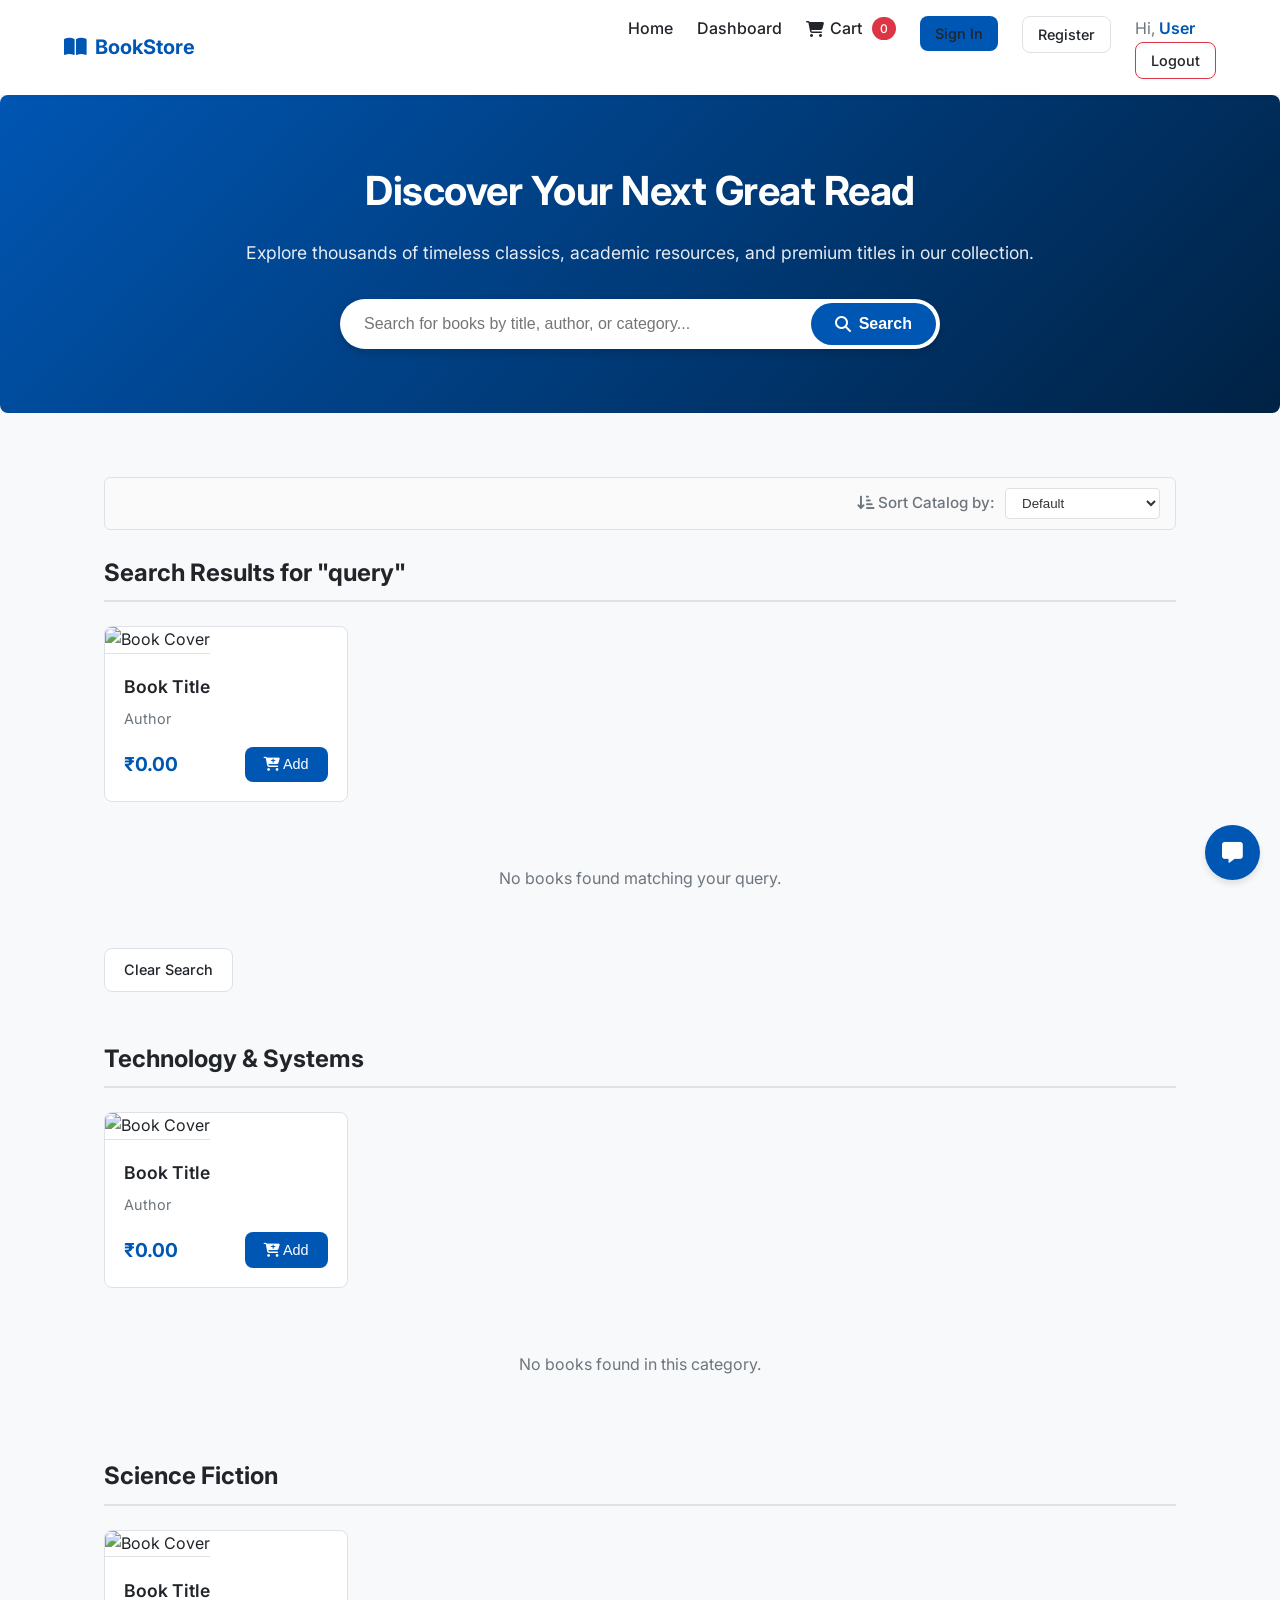
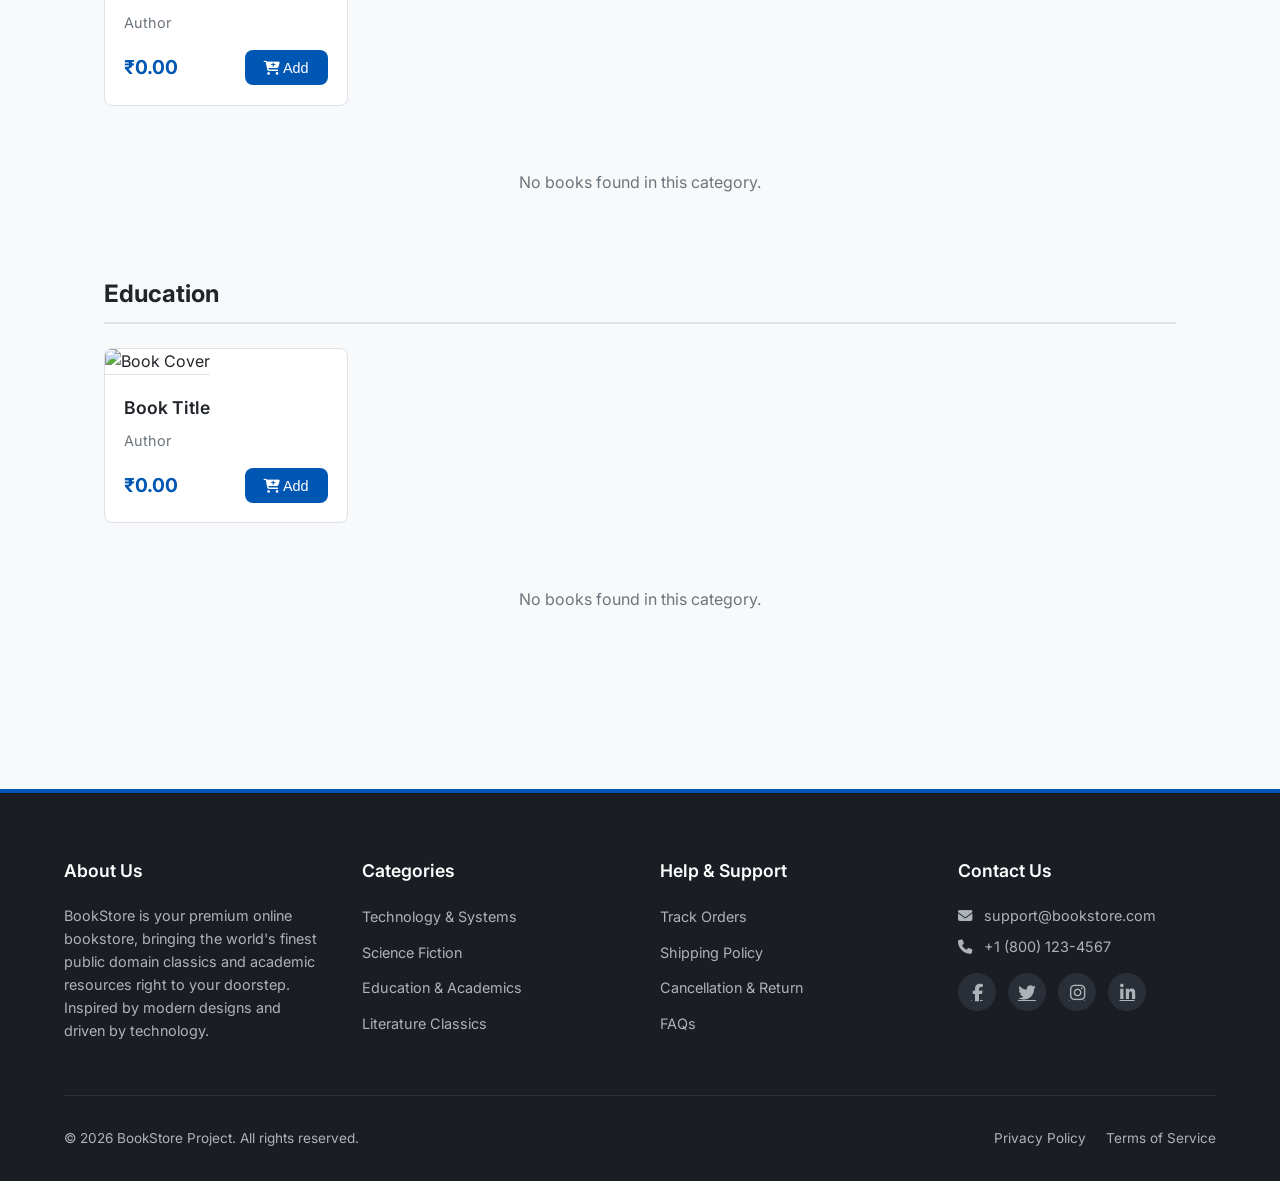
==== src/main/resources/templates/index.html @ f031bfbd "Initialize OnlineBookStore repository with Rupees currency support and updated templates" ====
<!DOCTYPE html>
<html lang="en" xmlns:th="http://www.thymeleaf.org" xmlns:sec="http://www.thymeleaf.org/extras/spring-security">
<head>
    <meta charset="UTF-8">
    <meta name="viewport" content="width=device-width, initial-scale=1.0">
    <title>Book Store | Catalog</title>
    <link rel="stylesheet" th:href="@{/css/styles.css}" href="../static/css/styles.css">
    <link rel="stylesheet" href="https://cdnjs.cloudflare.com/ajax/libs/font-awesome/6.4.0/css/all.min.css">
</head>
<body>

    <!-- Navigation Bar -->
    <nav class="navbar">
        <a th:href="@{/}" href="/" class="logo">
            <i class="fa-solid fa-book-open"></i> BookStore
        </a>
        <ul class="nav-links">
            <li><a th:href="@{/}" href="/">Home</a></li>
            <li th:if="${isAdmin}">
                <a th:href="@{/admin}" href="/admin">Dashboard</a>
            </li>
            
            <!-- Auth Links -->
            <li th:if="${cartCount != null}">
                <a th:href="@{/cart}" href="/cart">
                    <i class="fa-solid fa-cart-shopping"></i> Cart
                    <span class="cart-badge" th:text="${cartCount}">0</span>
                </a>
            </li>

            <li th:if="${!isUser}">
                <a th:href="@{/login}" href="/login" class="btn" style="padding: 6px 15px;">Sign In</a>
            </li>
            <li th:if="${!isUser}">
                <a th:href="@{/register}" href="/register" class="btn btn-secondary" style="padding: 6px 15px;">Register</a>
            </li>
            
            <li th:if="${isUser}" class="user-greeting">
                <span style="color: var(--text-muted); margin-right: 10px;">
                    Hi, <span th:text="${username}" style="color: var(--primary-color); font-weight: 600;">User</span>
                </span>
                <a href="javascript:void(0)" onclick="logout()" class="btn btn-danger" style="padding: 6px 15px;">Logout</a>
            </li>
        </ul>
    </nav>



    <!-- Hero Banner Section -->
    <div class="hero-section">
        <h1>Discover Your Next Great Read</h1>
        <p>Explore thousands of timeless classics, academic resources, and premium titles in our collection.</p>
        <form action="/" method="GET" class="hero-search-wrapper">
            <input type="text" name="q" th:value="${searchQuery}" class="hero-search-input" placeholder="Search for books by title, author, or category...">
            <button type="submit" class="hero-search-btn">
                <i class="fa-solid fa-magnifying-glass"></i> Search
            </button>
        </form>
    </div>

    <!-- Main Catalog Section -->
    <main>
        <!-- Sorting Toolbar -->
        <div style="display: flex; justify-content: flex-end; align-items: center; margin-bottom: 1.5rem; gap: 10px; font-size: 0.95rem; background: #fafafa; padding: 10px 15px; border-radius: 6px; border: 1px solid var(--border-color);">
            <span style="color: var(--text-muted); font-weight: 500;"><i class="fa-solid fa-arrow-down-short-wide"></i> Sort Catalog by:</span>
            <select id="sortSelect" onchange="applySort(this.value)" style="padding: 6px 12px; border-radius: 4px; border: 1px solid var(--border-color); background: white; font-weight: 500; color: #333; outline: none; cursor: pointer;">
                <option value="" th:selected="${currentSort == null or currentSort == ''}">Default</option>
                <option value="price_asc" th:selected="${currentSort == 'price_asc'}">Price: Low to High</option>
                <option value="price_desc" th:selected="${currentSort == 'price_desc'}">Price: High to Low</option>
                <option value="title_asc" th:selected="${currentSort == 'title_asc'}">Title: A-Z</option>
            </select>
        </div>

        <!-- Search Results Section -->
        <div th:if="${searchResults != null}">
            <h2 class="section-title">Search Results for "<span th:text="${searchQuery}">query</span>"</h2>
            <div class="book-grid" style="margin-bottom: 1.5rem;">
                <div class="book-card" th:each="book : ${searchResults}">
                    <a th:href="@{/book/{id}(id=${book.id})}" class="book-card-link">
                        <img class="book-cover" th:src="${book.imageUrl}" src="https://images.unsplash.com/photo-1550751827-4bd374c3f58b?auto=format&fit=crop&w=300&q=80" alt="Book Cover">
                    </a>
                    <div class="book-info">
                        <a th:href="@{/book/{id}(id=${book.id})}" class="book-title-link">
                            <h3 class="book-title" th:text="${book.title}">Book Title</h3>
                        </a>
                        <p class="book-author" th:text="${book.author}">Author</p>
                        <div class="book-footer">
                            <span class="book-price" th:text="'₹' + ${#numbers.formatDecimal(book.price, 1, 2)}">₹0.00</span>
                            <button class="btn" th:onclick="'addToCart(' + ${book.id} + ')'"><i class="fa-solid fa-cart-plus"></i> Add</button>
                        </div>
                    </div>
                </div>
                <div th:if="${#lists.isEmpty(searchResults)}" style="grid-column: 1/-1; text-align: center; padding: 2rem; color: var(--text-muted);">
                    No books found matching your query.
                </div>
            </div>
            <div style="margin-bottom: 3rem;">
                <a th:href="@{/}" href="/" class="btn btn-secondary">Clear Search</a>
            </div>
        </div>

        <!-- Technology Category -->
        <h2 class="section-title" id="tech-section">Technology &amp; Systems</h2>
        <div class="book-grid">
            <!-- Dynamic Books -->
            <div class="book-card" th:each="book : ${techBooks}">
                <a th:href="@{/book/{id}(id=${book.id})}" class="book-card-link">
                    <img class="book-cover" th:src="${book.imageUrl}" src="https://images.unsplash.com/photo-1550751827-4bd374c3f58b?auto=format&fit=crop&w=300&q=80" alt="Book Cover">
                </a>
                <div class="book-info">
                    <a th:href="@{/book/{id}(id=${book.id})}" class="book-title-link">
                        <h3 class="book-title" th:text="${book.title}">Book Title</h3>
                    </a>
                    <p class="book-author" th:text="${book.author}">Author</p>
                    <div class="book-footer">
                        <span class="book-price" th:text="'₹' + ${#numbers.formatDecimal(book.price, 1, 2)}">₹0.00</span>
                        <button class="btn" th:onclick="'addToCart(' + ${book.id} + ')'"><i class="fa-solid fa-cart-plus"></i> Add</button>
                    </div>
                </div>
            </div>
            
            <!-- Fallback if empty -->
            <div th:if="${#lists.isEmpty(techBooks)}" style="grid-column: 1/-1; text-align: center; padding: 2rem; color: var(--text-muted);">
                No books found in this category.
            </div>
        </div>

        <!-- Fiction Category -->
        <h2 class="section-title" id="fiction-section">Science Fiction</h2>
        <div class="book-grid">
            <div class="book-card" th:each="book : ${fictionBooks}">
                <a th:href="@{/book/{id}(id=${book.id})}" class="book-card-link">
                    <img class="book-cover" th:src="${book.imageUrl}" src="https://images.unsplash.com/photo-1614730321146-b6fa6a46bcb4?auto=format&fit=crop&w=300&q=80" alt="Book Cover">
                </a>
                <div class="book-info">
                    <a th:href="@{/book/{id}(id=${book.id})}" class="book-title-link">
                        <h3 class="book-title" th:text="${book.title}">Book Title</h3>
                    </a>
                    <p class="book-author" th:text="${book.author}">Author</p>
                    <div class="book-footer">
                        <span class="book-price" th:text="'₹' + ${#numbers.formatDecimal(book.price, 1, 2)}">₹0.00</span>
                        <button class="btn" th:onclick="'addToCart(' + ${book.id} + ')'"><i class="fa-solid fa-cart-plus"></i> Add</button>
                    </div>
                </div>
            </div>
            <div th:if="${#lists.isEmpty(fictionBooks)}" style="grid-column: 1/-1; text-align: center; padding: 2rem; color: var(--text-muted);">
                No books found in this category.
            </div>
        </div>

        <!-- Education Category -->
        <h2 class="section-title" id="edu-section">Education</h2>
        <div class="book-grid">
            <div class="book-card" th:each="book : ${eduBooks}">
                <a th:href="@{/book/{id}(id=${book.id})}" class="book-card-link">
                    <img class="book-cover" th:src="${book.imageUrl}" src="https://images.unsplash.com/photo-1462331940025-496dfbfc7564?auto=format&fit=crop&w=300&q=80" alt="Book Cover">
                </a>
                <div class="book-info">
                    <a th:href="@{/book/{id}(id=${book.id})}" class="book-title-link">
                        <h3 class="book-title" th:text="${book.title}">Book Title</h3>
                    </a>
                    <p class="book-author" th:text="${book.author}">Author</p>
                    <div class="book-footer">
                        <span class="book-price" th:text="'₹' + ${#numbers.formatDecimal(book.price, 1, 2)}">₹0.00</span>
                        <button class="btn" th:onclick="'addToCart(' + ${book.id} + ')'"><i class="fa-solid fa-cart-plus"></i> Add</button>
                    </div>
                </div>
            </div>
            <div th:if="${#lists.isEmpty(eduBooks)}" style="grid-column: 1/-1; text-align: center; padding: 2rem; color: var(--text-muted);">
                No books found in this category.
            </div>
        </div>
    </main>

    <!-- Premium Footer Section -->
    <footer class="site-footer">
        <div class="footer-grid">
            <div class="footer-col">
                <h4>About Us</h4>
                <p style="font-size: 0.9rem; line-height: 1.6;">BookStore is your premium online bookstore, bringing the world's finest public domain classics and academic resources right to your doorstep. Inspired by modern designs and driven by technology.</p>
            </div>
            <div class="footer-col">
                <h4>Categories</h4>
                <ul>
                    <li><a th:href="@{/#tech-section}" href="/#tech-section">Technology &amp; Systems</a></li>
                    <li><a th:href="@{/#fiction-section}" href="/#fiction-section">Science Fiction</a></li>
                    <li><a th:href="@{/#edu-section}" href="/#edu-section">Education &amp; Academics</a></li>
                    <li><a th:href="@{/#fiction-section}" href="/#fiction-section">Literature Classics</a></li>
                </ul>
            </div>
            <div class="footer-col">
                <h4>Help &amp; Support</h4>
                <ul>
                    <li><a th:href="@{/info/tracker}" href="/info/tracker">Track Orders</a></li>
                    <li><a th:href="@{/info/shipping}" href="/info/shipping">Shipping Policy</a></li>
                    <li><a th:href="@{/info/returns}" href="/info/returns">Cancellation &amp; Return</a></li>
                    <li><a th:href="@{/info/faq}" href="/info/faq">FAQs</a></li>
                </ul>
            </div>
            <div class="footer-col">
                <h4>Contact Us</h4>
                <p style="font-size: 0.9rem; margin-bottom: 8px;">
                    <a href="mailto:support@bookstore.com" style="color: inherit; text-decoration: none; transition: color 0.2s ease;" onmouseover="this.style.color='var(--primary-color)'" onmouseout="this.style.color='inherit'">
                        <i class="fa-solid fa-envelope" style="margin-right: 8px;"></i> support@bookstore.com
                    </a>
                </p>
                <p style="font-size: 0.9rem; margin-bottom: 12px;">
                    <a href="tel:+18001234567" style="color: inherit; text-decoration: none; transition: color 0.2s ease;" onmouseover="this.style.color='var(--primary-color)'" onmouseout="this.style.color='inherit'">
                        <i class="fa-solid fa-phone" style="margin-right: 8px;"></i> +1 (800) 123-4567
                    </a>
                </p>
                <div class="footer-social-links">
                    <a href="https://facebook.com" target="_blank"><i class="fa-brands fa-facebook-f"></i></a>
                    <a href="https://twitter.com" target="_blank"><i class="fa-brands fa-twitter"></i></a>
                    <a href="https://instagram.com" target="_blank"><i class="fa-brands fa-instagram"></i></a>
                    <a href="https://linkedin.com" target="_blank"><i class="fa-brands fa-linkedin-in"></i></a>
                </div>
            </div>
        </div>
        <div class="footer-bottom">
            <span>&copy; 2026 BookStore Project. All rights reserved.</span>
            <div class="footer-bottom-links">
                <a th:href="@{/info/privacy}" href="/info/privacy">Privacy Policy</a>
                <a th:href="@{/info/terms}" href="/info/terms">Terms of Service</a>
            </div>
        </div>
    </footer>

    <!-- AI Chatbot Widget -->
    <button class="chat-widget-btn" id="toggleChatBtn">
        <i class="fa-solid fa-message"></i>
    </button>

    <div class="chat-window" id="chatWindow">
        <div class="chat-header">
            <span>Customer Support Bot</span>
            <i class="fa-solid fa-minus" id="closeChatBtn" style="cursor:pointer;"></i>
        </div>
        <div class="chat-body" id="chatBody">
            <div class="chat-msg msg-ai">Hi! How can I help you find a book today?</div>
        </div>
        <div class="chat-footer">
            <input type="text" id="chatInput" class="form-control" placeholder="Type a message..." style="border:none; padding:8px;">
            <button class="btn" id="sendChatBtn" style="padding: 8px 12px;">
                <i class="fa-solid fa-paper-plane"></i>
            </button>
        </div>
    </div>

    <!-- Add to Cart Confirmation Modal -->
    <div class="modal-overlay" id="cartModalOverlay">
        <div class="confirm-modal">
            <div class="modal-icon"><i class="fa-solid fa-circle-check"></i></div>
            <h3 class="modal-title">Added to Cart</h3>
            <p class="modal-message">This book has been successfully added to your cart!</p>
            <div class="modal-buttons">
                <button class="modal-btn modal-btn-cancel" onclick="closeCartModal()">Continue Shopping</button>
                <a href="/cart" class="modal-btn modal-btn-confirm" style="text-decoration:none;">Go to Cart</a>
            </div>
        </div>
    </div>



    <script>
        const chatWindow = document.getElementById('chatWindow');
        const toggleChatBtn = document.getElementById('toggleChatBtn');
        const closeChatBtn = document.getElementById('closeChatBtn');
        const chatInput = document.getElementById('chatInput');
        const sendChatBtn = document.getElementById('sendChatBtn');
        const chatBody = document.getElementById('chatBody');

        async function addToCart(bookId) {
            try {
                const response = await fetch('/api/cart/add', {
                    method: 'POST',
                    headers: { 'Content-Type': 'application/json' },
                    body: JSON.stringify({ bookId: bookId, quantity: 1 })
                });
                
                if (response.ok) {
                    // Open confirmation modal instead of browser alert
                    document.getElementById('cartModalOverlay').classList.add('active');
                } else if (response.status === 401) {
                    alert('Please login first.');
                    window.location.href = '/login';
                } else {
                    alert('Failed to add book to cart.');
                }
            } catch (error) {
                console.error('Error:', error);
            }
        }

        function closeCartModal() {
            document.getElementById('cartModalOverlay').classList.remove('active');
            window.location.reload();
        }

        toggleChatBtn.addEventListener('click', () => {
            chatWindow.classList.add('active');
            toggleChatBtn.style.display = 'none';
        });

        closeChatBtn.addEventListener('click', () => {
            chatWindow.classList.remove('active');
            toggleChatBtn.style.display = 'block';
        });

        async function sendChat() {
            const userInput = chatInput.value.trim();
            if (!userInput) return;

            const userMsgHtml = `<div class="chat-msg msg-user">${userInput}</div>`;
            chatBody.insertAdjacentHTML('beforeend', userMsgHtml);
            chatInput.value = '';
            chatBody.scrollTop = chatBody.scrollHeight;

            const typingId = 'typing-' + Date.now();
            const typingHtml = `<div class="chat-msg msg-ai" id="${typingId}">...typing...</div>`;
            chatBody.insertAdjacentHTML('beforeend', typingHtml);
            chatBody.scrollTop = chatBody.scrollHeight;

            try {
                const response = await fetch('/api/chat', {
                    method: 'POST',
                    headers: { 'Content-Type': 'application/json' },
                    body: JSON.stringify({ bookName: userInput })
                });

                document.getElementById(typingId).remove();
                
                if (response.ok) {
                    const data = await response.json();
                    const aiHtml = `<div class="chat-msg msg-ai">${data.description}</div>`;
                    chatBody.insertAdjacentHTML('beforeend', aiHtml);
                } else {
                    chatBody.insertAdjacentHTML('beforeend', `<div class="chat-msg msg-ai">Service unavailable at the moment.</div>`);
                }
            } catch (error) {
                document.getElementById(typingId).remove();
                chatBody.insertAdjacentHTML('beforeend', `<div class="chat-msg msg-ai">Network error. Please try again later.</div>`);
            }
            chatBody.scrollTop = chatBody.scrollHeight;
        }

        async function logout() {
            // Clear cookie
            document.cookie = "token=; expires=Thu, 01 Jan 1970 00:00:00 UTC; path=/;";
            localStorage.removeItem('token');
            localStorage.removeItem('username');
            window.location.href = '/';
        }

        function applySort(val) {
            const url = new URL(window.location.href);
            if (val) {
                url.searchParams.set('sort', val);
            } else {
                url.searchParams.delete('sort');
            }
            window.location.href = url.toString();
        }

        sendChatBtn.addEventListener('click', sendChat);
        chatInput.addEventListener('keypress', (e) => {
            if (e.key === 'Enter') sendChat();
        });
    </script>
</body>
</html>
---- src/main/resources/static/css/styles.css ----
@import url('https://fonts.googleapis.com/css2?family=Inter:wght@400;500;600;700&display=swap');

:root {
  --primary-color: #0056b3;
  --primary-hover: #004494;
  --secondary-color: #6c757d;
  --bg-color: #f8f9fa;
  --surface-color: #ffffff;
  --border-color: #dee2e6;
  --text-main: #212529;
  --text-muted: #6c757d;
  --danger-color: #dc3545;
  --success-color: #28a745;
  
  --font-body: 'Inter', sans-serif;
  --shadow-sm: 0 2px 4px rgba(0,0,0,0.05);
  --shadow-md: 0 4px 6px rgba(0,0,0,0.1);
  --border-radius: 8px;
}

* {
  box-sizing: border-box;
  margin: 0;
  padding: 0;
}

body {
  font-family: var(--font-body);
  background-color: var(--bg-color);
  color: var(--text-main);
  line-height: 1.6;
}

/* Navbar */
.navbar {
  background-color: var(--surface-color);
  box-shadow: var(--shadow-sm);
  padding: 1rem 5%;
  display: flex;
  justify-content: space-between;
  align-items: center;
  position: sticky;
  top: 0;
  z-index: 1000;
}

.navbar .logo {
  font-size: 1.25rem;
  font-weight: 700;
  color: var(--primary-color);
  text-decoration: none;
  display: flex;
  align-items: center;
  gap: 0.5rem;
}

.nav-links {
  display: flex;
  gap: 1.5rem;
  list-style: none;
}

.nav-links a {
  color: var(--text-main);
  text-decoration: none;
  font-weight: 500;
  transition: color 0.2s;
  display: flex;
  align-items: center;
  gap: 0.4rem;
}

.nav-links a:hover {
  color: var(--primary-color);
}

.cart-badge {
  background: var(--danger-color);
  color: white;
  border-radius: 12px;
  padding: 2px 8px;
  font-size: 0.75rem;
  margin-left: 0.2rem;
}

/* Layout Utilities */
main {
  padding: 2rem 5%;
  max-width: 1200px;
  margin: 0 auto;
}

.section-title {
  font-size: 1.5rem;
  color: var(--text-main);
  margin-bottom: 1.5rem;
  border-bottom: 2px solid var(--border-color);
  padding-bottom: 0.5rem;
}

/* Book Grid */
.book-grid {
  display: grid;
  grid-template-columns: repeat(auto-fill, minmax(240px, 1fr));
  gap: 2rem;
  margin-bottom: 3rem;
}

.book-card {
  background: var(--surface-color);
  border: 1px solid var(--border-color);
  border-radius: var(--border-radius);
  overflow: hidden;
  transition: transform 0.2s, box-shadow 0.2s;
  display: flex;
  flex-direction: column;
}

.book-card:hover {
  transform: translateY(-5px);
  box-shadow: var(--shadow-md);
}

.book-cover {
  width: 100%;
  height: 250px;
  object-fit: cover;
  border-bottom: 1px solid var(--border-color);
}

.book-info {
  padding: 1.2rem;
  display: flex;
  flex-direction: column;
  flex-grow: 1;
}

.book-title {
  font-size: 1.1rem;
  font-weight: 600;
  margin-bottom: 0.4rem;
}

.book-author {
  color: var(--text-muted);
  font-size: 0.9rem;
  margin-bottom: 1rem;
}

.book-footer {
  margin-top: auto;
  display: flex;
  justify-content: space-between;
  align-items: center;
}

.book-price {
  font-weight: 700;
  color: var(--primary-color);
  font-size: 1.2rem;
}

/* Buttons */
.btn {
  display: inline-block;
  background: var(--primary-color);
  color: #fff;
  border: none;
  padding: 0.6rem 1.2rem;
  border-radius: var(--border-radius);
  font-weight: 500;
  cursor: pointer;
  text-decoration: none;
  transition: background 0.2s;
  font-size: 0.9rem;
}

.btn:hover {
  background: var(--primary-hover);
}

.btn-secondary {
  background: var(--surface-color);
  color: var(--text-main);
  border: 1px solid var(--border-color);
}

.btn-secondary:hover {
  background: var(--border-color);
}

.btn-danger {
  background: var(--surface-color);
  color: var(--danger-color);
  border: 1px solid var(--danger-color);
}

.btn-danger:hover {
  background: var(--danger-color);
  color: #fff;
}

/* Forms */
.form-group {
  margin-bottom: 1.2rem;
}

.form-group label {
  display: block;
  font-weight: 500;
  margin-bottom: 0.4rem;
  font-size: 0.9rem;
}

.form-control {
  width: 100%;
  padding: 0.75rem;
  border: 1px solid var(--border-color);
  border-radius: var(--border-radius);
  font-family: var(--font-body);
  font-size: 1rem;
  transition: border-color 0.2s;
}

.form-control:focus {
  outline: none;
  border-color: var(--primary-color);
  box-shadow: 0 0 0 3px rgba(0,86,179,0.1);
}

/* Containers */
.card-container {
  background: var(--surface-color);
  border: 1px solid var(--border-color);
  border-radius: var(--border-radius);
  padding: 2rem;
  box-shadow: var(--shadow-sm);
}

.centered-container {
  max-width: 500px;
  margin: 4rem auto;
}

/* Tables Admin */
.admin-table {
  width: 100%;
  border-collapse: collapse;
  margin-top: 1rem;
}

.admin-table th, .admin-table td {
  padding: 1rem;
  text-align: left;
  border-bottom: 1px solid var(--border-color);
}

.admin-table th {
  background-color: var(--bg-color);
  font-weight: 600;
  color: var(--text-muted);
}

.admin-table tr:hover {
  background-color: rgba(0,0,0,0.01);
}

/* Cart Specific */
.cart-list {
  margin-bottom: 2rem;
}

.cart-item {
  display: flex;
  justify-content: space-between;
  align-items: center;
  padding: 1rem 0;
  border-bottom: 1px solid var(--border-color);
}

.cart-item-info h4 {
  margin-bottom: 0.2rem;
}

.cart-summary {
  display: flex;
  justify-content: space-between;
  align-items: center;
  padding-top: 1rem;
  font-size: 1.2rem;
  font-weight: 700;
}

/* Chatbot Widget */
.chat-widget-btn {
  position: fixed;
  bottom: 20px;
  right: 20px;
  background: var(--primary-color);
  color: white;
  border: none;
  border-radius: 50%;
  width: 55px;
  height: 55px;
  font-size: 1.3rem;
  cursor: pointer;
  box-shadow: var(--shadow-md);
  z-index: 1000;
  transition: transform 0.2s;
}

.chat-widget-btn:hover {
  transform: scale(1.05);
}

.chat-window {
  position: fixed;
  bottom: 85px;
  right: 20px;
  width: 320px;
  height: 400px;
  background: var(--surface-color);
  border: 1px solid var(--border-color);
  border-radius: var(--border-radius);
  box-shadow: var(--shadow-md);
  z-index: 999;
  display: flex;
  flex-direction: column;
  transform: translateY(20px);
  opacity: 0;
  pointer-events: none;
  transition: 0.3s;
}

.chat-window.active {
  transform: translateY(0);
  opacity: 1;
  pointer-events: all;
}

.chat-header {
  background: var(--primary-color);
  color: white;
  padding: 12px;
  font-weight: 600;
  border-radius: var(--border-radius) var(--border-radius) 0 0;
  display: flex;
  justify-content: space-between;
  align-items: center;
}

.chat-body {
  flex-grow: 1;
  padding: 12px;
  overflow-y: auto;
  display: flex;
  flex-direction: column;
  gap: 8px;
  background: var(--bg-color);
}

.chat-footer {
  padding: 12px;
  border-top: 1px solid var(--border-color);
  display: flex;
  gap: 8px;
  background: var(--surface-color);
  border-radius: 0 0 var(--border-radius) var(--border-radius);
}

.chat-msg {
  max-width: 85%;
  padding: 8px 12px;
  border-radius: 12px;
  font-size: 0.9rem;
}

.msg-ai {
  background: var(--surface-color);
  border: 1px solid var(--border-color);
  align-self: flex-start;
  border-bottom-left-radius: 2px;
}

.msg-user {
  background: var(--primary-color);
  color: white;
  align-self: flex-end;
  border-bottom-right-radius: 2px;
}

/* Links custom styling */
.book-title-link, .book-card-link {
  text-decoration: none;
  color: inherit;
}

.book-title-link:hover {
  color: var(--primary-color);
}

/* Details Page CSS - Flipkart-inspired design */
.detail-container {
  display: grid;
  grid-template-columns: 40% 60%;
  gap: 2.5rem;
  background: var(--surface-color);
  padding: 2rem;
  border-radius: var(--border-radius);
  box-shadow: var(--shadow-sm);
  margin-top: 1.5rem;
  border: 1px solid var(--border-color);
}

.detail-img-col {
  display: flex;
  flex-direction: column;
  align-items: center;
  position: sticky;
  top: 90px;
}

.detail-img-wrapper {
  width: 100%;
  max-width: 320px;
  height: 420px;
  border: 1px solid var(--border-color);
  padding: 10px;
  border-radius: var(--border-radius);
  background: #fff;
  display: flex;
  justify-content: center;
  align-items: center;
  overflow: hidden;
  margin-bottom: 1.5rem;
}

.detail-cover {
  width: 100%;
  height: 100%;
  object-fit: contain;
}

.detail-actions {
  display: flex;
  width: 100%;
  max-width: 340px;
  gap: 12px;
}

.btn-fk {
  flex: 1;
  padding: 18px;
  font-size: 1rem;
  font-weight: 600;
  text-transform: uppercase;
  border: none;
  border-radius: 4px;
  cursor: pointer;
  display: flex;
  align-items: center;
  justify-content: center;
  gap: 8px;
  color: #fff;
  box-shadow: 0 1px 2px 0 rgba(0,0,0,0.1);
  transition: background 0.2s, box-shadow 0.2s;
}

.btn-fk-cart {
  background: #ff9f00;
}

.btn-fk-cart:hover {
  background: #f09500;
}

.btn-fk-buy {
  background: #fb641b;
}

.btn-fk-buy:hover {
  background: #ec5912;
}

.detail-info-col {
  display: flex;
  flex-direction: column;
}

.detail-path th {
  color: var(--text-muted);
  font-weight: 500;
  font-size: 0.85rem;
}

.fk-title {
  font-size: 1.6rem;
  font-weight: 500;
  color: #212121;
  margin-bottom: 0.5rem;
}

.fk-author {
  font-size: 1.1rem;
  color: #878787;
  margin-bottom: 0.8rem;
  font-weight: 500;
}

.fk-rating-row {
  display: flex;
  align-items: center;
  gap: 10px;
  margin-bottom: 1rem;
}

.fk-badge-green {
  background: #388e3c;
  color: #fff;
  padding: 2px 6px;
  font-size: 0.75rem;
  font-weight: 600;
  border-radius: 3px;
  display: inline-flex;
  align-items: center;
  gap: 3px;
}

.fk-rating-text {
  font-size: 0.85rem;
  color: #878787;
  font-weight: 600;
}

.fk-price-section {
  display: flex;
  align-items: baseline;
  gap: 12px;
  margin-bottom: 1.2rem;
  border-bottom: 1px solid var(--border-color);
  padding-bottom: 1.2rem;
}

.fk-price-main {
  font-size: 1.8rem;
  font-weight: 600;
  color: #212121;
}

.fk-price-original {
  font-size: 1.1rem;
  color: #878787;
  text-decoration: line-through;
}

.fk-price-discount {
  font-size: 1.1rem;
  color: #388e3c;
  font-weight: 600;
}

.fk-section-header {
  font-size: 1.1rem;
  font-weight: 600;
  color: #212121;
  margin-bottom: 0.8rem;
}

.fk-offers-list {
  list-style: none;
  margin-bottom: 1.5rem;
}

.fk-offers-list li {
  font-size: 0.9rem;
  color: #212121;
  margin-bottom: 8px;
  display: flex;
  align-items: flex-start;
  gap: 8px;
}

.fk-offers-list li i {
  color: #16a34a;
  margin-top: 3px;
}

.fk-description-box {
  margin-bottom: 1.8rem;
  font-size: 0.95rem;
  color: #212121;
  line-height: 1.6;
}

.fk-specs-table {
  width: 100%;
  border-collapse: collapse;
  font-size: 0.9rem;
  border: 1px solid var(--border-color);
  border-radius: var(--border-radius);
  overflow: hidden;
}

.fk-specs-table td {
  padding: 12px;
  border: 1px solid var(--border-color);
}

.fk-specs-table td.label-cell {
  width: 25%;
  color: #878787;
  font-weight: 500;
  background-color: #fcfcfc;
}

.fk-specs-table td.val-cell {
  color: #212121;
}

@media(max-width: 768px) {
  .detail-container {
    grid-template-columns: 1fr;
    gap: 1.5rem;
  }
  .detail-img-col {
    position: static;
  }
}

/* Category Sub-Navbar */
.sub-nav {
  background: #fff;
  border-bottom: 1px solid var(--border-color);
  padding: 10px 5%;
  display: flex;
  justify-content: center;
  gap: 2rem;
  list-style: none;
  font-size: 0.9rem;
  overflow-x: auto;
  white-space: nowrap;
}

.sub-nav a {
  text-decoration: none;
  color: #333;
  font-weight: 500;
  transition: color 0.2s;
}

.sub-nav a:hover {
  color: var(--primary-color);
}

/* Hero Section */
.hero-section {
  background: linear-gradient(135deg, #0056b3 0%, #002244 100%);
  color: #fff;
  padding: 4rem 5%;
  border-radius: var(--border-radius);
  margin-bottom: 2rem;
  text-align: center;
  position: relative;
  overflow: hidden;
}

.hero-section h1 {
  font-size: 2.5rem;
  font-weight: 700;
  margin-bottom: 1rem;
  letter-spacing: -0.5px;
}

.hero-section p {
  font-size: 1.1rem;
  margin-bottom: 2rem;
  opacity: 0.9;
}

.hero-search-wrapper {
  max-width: 600px;
  margin: 0 auto;
  display: flex;
  background: #fff;
  border-radius: 50px;
  padding: 4px;
  box-shadow: 0 4px 10px rgba(0,0,0,0.15);
}

.hero-search-input {
  flex-grow: 1;
  border: none;
  padding: 12px 20px;
  border-radius: 50px;
  font-size: 1rem;
  outline: none;
  color: #333;
}

.hero-search-btn {
  background: var(--primary-color);
  color: #fff;
  border: none;
  border-radius: 50px;
  padding: 12px 24px;
  font-size: 1rem;
  font-weight: 600;
  cursor: pointer;
  transition: background 0.2s;
  display: flex;
  align-items: center;
  gap: 8px;
}

.hero-search-btn:hover {
  background: var(--primary-hover);
}

/* Premium Footer */
.site-footer {
  background: #1a1e24;
  color: #aeb2b9;
  padding: 4rem 5% 2rem;
  margin-top: 4rem;
  border-top: 4px solid var(--primary-color);
}

.footer-grid {
  display: grid;
  grid-template-columns: repeat(auto-fit, minmax(200px, 1fr));
  gap: 2.5rem;
  max-width: 1200px;
  margin: 0 auto 3rem;
}

.footer-col h4 {
  color: #fff;
  font-size: 1.1rem;
  margin-bottom: 1.2rem;
  font-weight: 600;
}

.footer-col ul {
  list-style: none;
}

.footer-col ul li {
  margin-bottom: 10px;
}

.footer-col ul li a {
  color: #aeb2b9;
  text-decoration: none;
  font-size: 0.9rem;
  transition: color 0.2s;
}

.footer-col ul li a:hover {
  color: #fff;
}

.footer-social-links {
  display: flex;
  gap: 12px;
  margin-top: 15px;
}

.footer-social-links a {
  background: #2a2f37;
  color: #aeb2b9;
  width: 38px;
  height: 38px;
  border-radius: 50%;
  display: flex;
  align-items: center;
  justify-content: center;
  font-size: 1.1rem;
  transition: background 0.2s, color 0.2s;
}

.footer-social-links a:hover {
  background: var(--primary-color);
  color: #fff;
}

.footer-bottom {
  border-top: 1px solid #2a2f37;
  padding-top: 2rem;
  display: flex;
  justify-content: space-between;
  align-items: center;
  font-size: 0.85rem;
  max-width: 1200px;
  margin: 0 auto;
}

.footer-bottom-links {
  display: flex;
  gap: 20px;
}

.footer-bottom-links a {
  color: #aeb2b9;
  text-decoration: none;
}

.footer-bottom-links a:hover {
  color: #fff;
}

/* Add to Cart Confirmation Modal */
.modal-overlay {
  position: fixed;
  top: 0;
  left: 0;
  width: 100%;
  height: 100%;
  background: rgba(0, 0, 0, 0.6);
  z-index: 1100;
  display: flex;
  justify-content: center;
  align-items: center;
  opacity: 0;
  pointer-events: none;
  transition: opacity 0.3s ease;
}

.modal-overlay.active {
  opacity: 1;
  pointer-events: all;
}

.confirm-modal {
  background: #fff;
  border-radius: 12px;
  width: 90%;
  max-width: 450px;
  padding: 24px;
  box-shadow: 0 10px 25px rgba(0,0,0,0.25);
  transform: translateY(-20px);
  transition: transform 0.3s ease;
  text-align: center;
}

.modal-overlay.active .confirm-modal {
  transform: translateY(0);
}

.modal-icon {
  font-size: 3rem;
  color: #28a745;
  margin-bottom: 1rem;
}

.modal-title {
  font-size: 1.25rem;
  font-weight: 700;
  margin-bottom: 8px;
  color: #212529;
}

.modal-message {
  font-size: 0.95rem;
  color: #6c757d;
  margin-bottom: 1.5rem;
}

.modal-buttons {
  display: flex;
  gap: 12px;
  justify-content: center;
}

.modal-btn {
  padding: 10px 20px;
  font-size: 0.95rem;
  font-weight: 600;
  border: none;
  border-radius: 6px;
  cursor: pointer;
  transition: background 0.2s;
  flex: 1;
}

.modal-btn-confirm {
  background: var(--primary-color);
  color: #fff;
}

.modal-btn-confirm:hover {
  background: var(--primary-hover);
}

.modal-btn-cancel {
  background: #e9ecef;
  color: #495057;
}

.modal-btn-cancel:hover {
  background: #dee2e6;
}
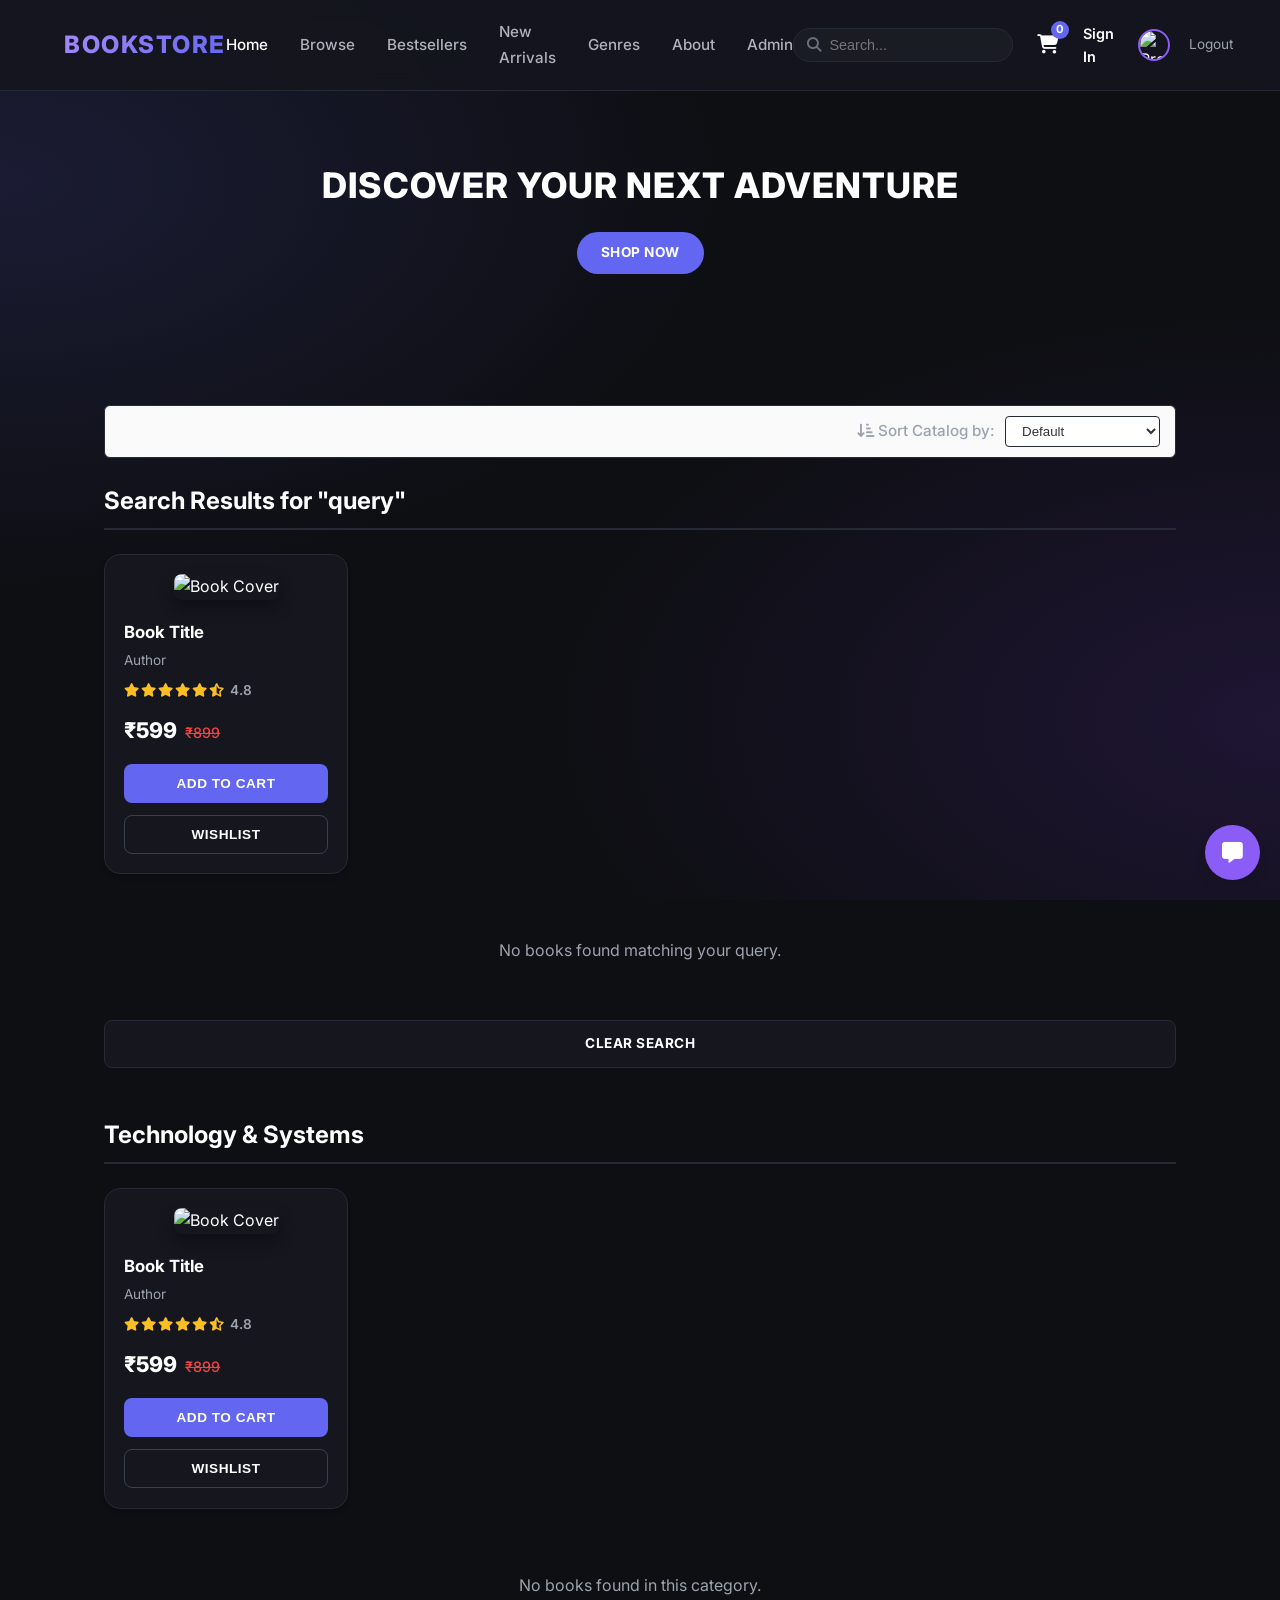
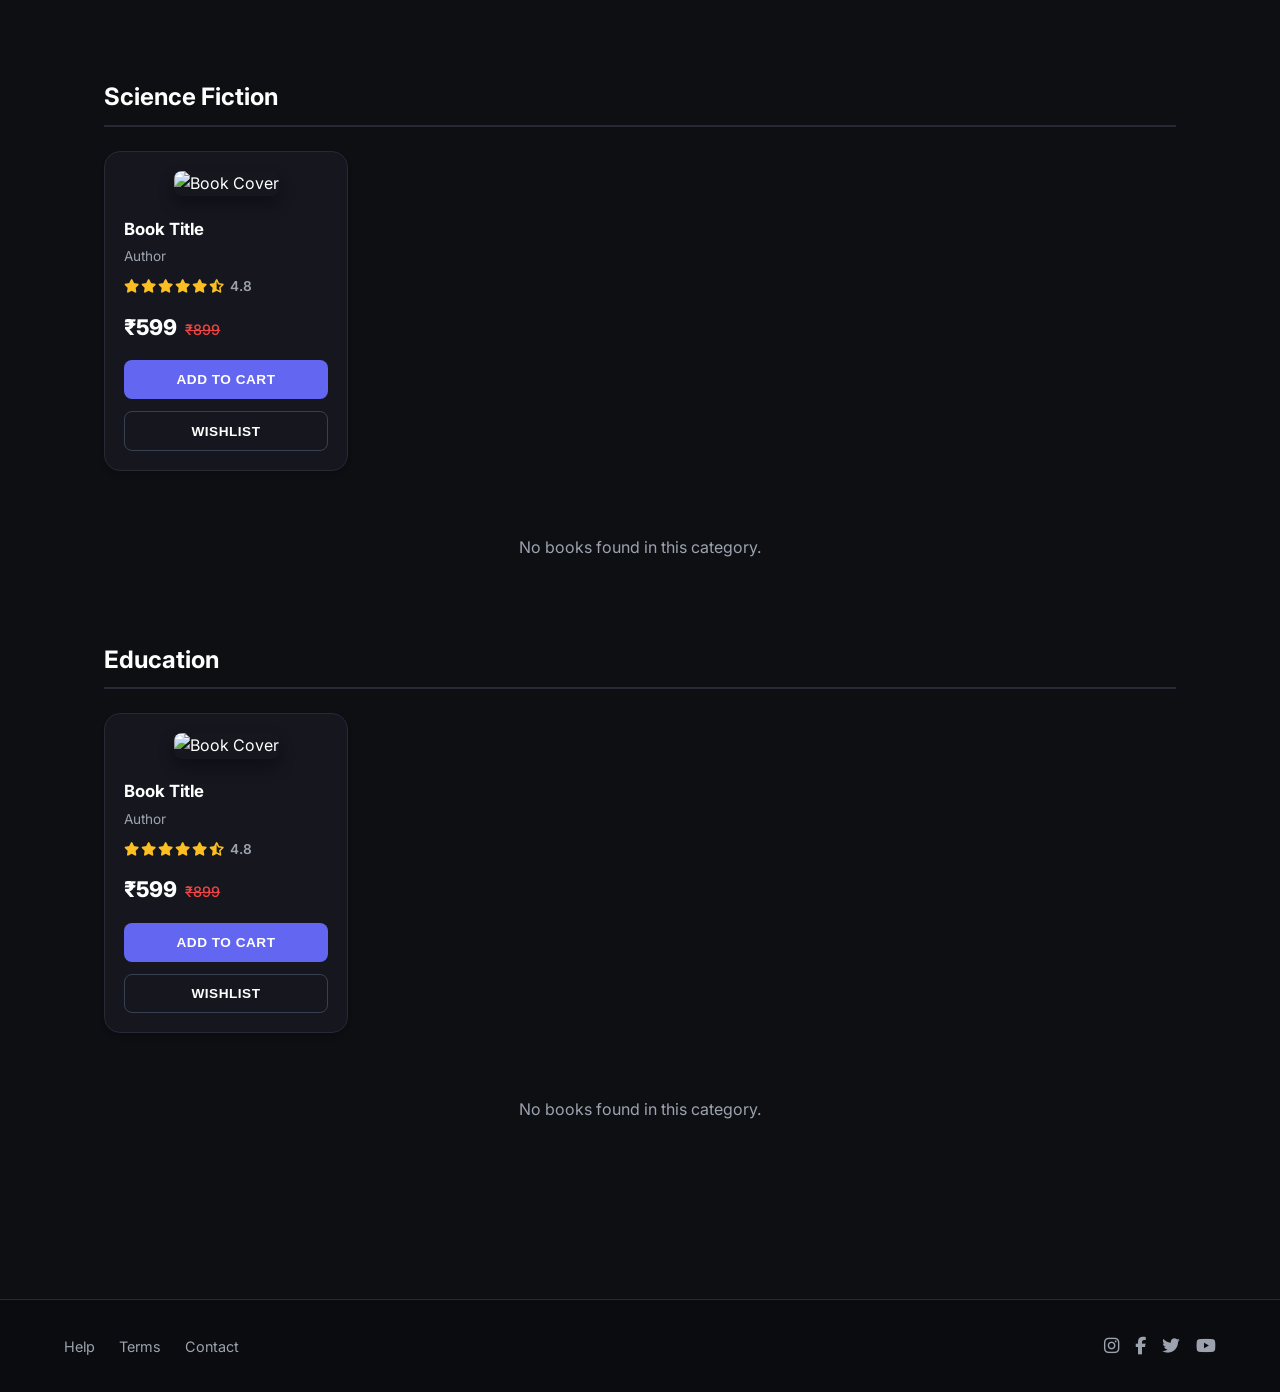
==== commit 7d5bbc79: "Modernize UI visual style to match dark layout design mockup" ====
--- a/src/main/resources/templates/index.html
+++ b/src/main/resources/templates/index.html
@@ -12,50 +12,42 @@
     <!-- Navigation Bar -->
     <nav class="navbar">
         <a th:href="@{/}" href="/" class="logo">
-            <i class="fa-solid fa-book-open"></i> BookStore
+            BOOKSTORE
         </a>
+        
         <ul class="nav-links">
-            <li><a th:href="@{/}" href="/">Home</a></li>
-            <li th:if="${isAdmin}">
-                <a th:href="@{/admin}" href="/admin">Dashboard</a>
-            </li>
+            <li><a th:href="@{/}" href="/" class="active">Home</a></li>
+            <li><a href="javascript:void(0)">Browse</a></li>
+            <li><a href="javascript:void(0)">Bestsellers</a></li>
+            <li><a href="javascript:void(0)">New Arrivals</a></li>
+            <li><a href="javascript:void(0)">Genres</a></li>
+            <li><a href="javascript:void(0)">About</a></li>
+            <li th:if="${isAdmin}"><a th:href="@{/admin}" href="/admin">Admin</a></li>
+        </ul>
+
+        <div class="nav-right">
+            <!-- Search Bar inside Navbar -->
+            <form action="/" method="GET" class="nav-search-form">
+                <i class="fa-solid fa-magnifying-glass nav-search-icon"></i>
+                <input type="text" name="q" th:value="${searchQuery}" class="nav-search-input" placeholder="Search...">
+            </form>
             
-            <!-- Auth Links -->
-            <li th:if="${cartCount != null}">
-                <a th:href="@{/cart}" href="/cart">
-                    <i class="fa-solid fa-cart-shopping"></i> Cart
-                    <span class="cart-badge" th:text="${cartCount}">0</span>
-                </a>
-            </li>
-
-            <li th:if="${!isUser}">
-                <a th:href="@{/login}" href="/login" class="btn" style="padding: 6px 15px;">Sign In</a>
-            </li>
-            <li th:if="${!isUser}">
-                <a th:href="@{/register}" href="/register" class="btn btn-secondary" style="padding: 6px 15px;">Register</a>
-            </li>
-            
-            <li th:if="${isUser}" class="user-greeting">
-                <span style="color: var(--text-muted); margin-right: 10px;">
-                    Hi, <span th:text="${username}" style="color: var(--primary-color); font-weight: 600;">User</span>
-                </span>
-                <a href="javascript:void(0)" onclick="logout()" class="btn btn-danger" style="padding: 6px 15px;">Logout</a>
-            </li>
-        </ul>
+            <a th:href="@{/cart}" href="/cart" class="cart-icon-wrapper">
+                <i class="fa-solid fa-cart-shopping"></i>
+                <span class="cart-badge" th:text="${cartCount}">0</span>
+            </a>
+
+            <!-- User avatar or sign in -->
+            <a th:if="${!isUser}" th:href="@{/login}" href="/login" style="color:#fff; text-decoration:none; font-weight:600; font-size:0.9rem;">Sign In</a>
+            <img th:if="${isUser}" class="profile-avatar" src="https://images.unsplash.com/photo-1494790108377-be9c29b29330?auto=format&fit=crop&w=150&q=80" alt="Profile">
+            <a th:if="${isUser}" href="javascript:void(0)" onclick="logout()" style="color:#9ca3af; text-decoration:none; font-size:0.85rem; margin-left:-5px;">Logout</a>
+        </div>
     </nav>
 
-
-
     <!-- Hero Banner Section -->
-    <div class="hero-section">
-        <h1>Discover Your Next Great Read</h1>
-        <p>Explore thousands of timeless classics, academic resources, and premium titles in our collection.</p>
-        <form action="/" method="GET" class="hero-search-wrapper">
-            <input type="text" name="q" th:value="${searchQuery}" class="hero-search-input" placeholder="Search for books by title, author, or category...">
-            <button type="submit" class="hero-search-btn">
-                <i class="fa-solid fa-magnifying-glass"></i> Search
-            </button>
-        </form>
+    <div class="hero-section" style="background: transparent; box-shadow: none; border-bottom: none; min-height: 250px; display: flex; flex-direction: column; justify-content: center; align-items: center; text-align: center; padding: 3rem 1rem;">
+        <h1 style="font-size: 2.2rem; font-weight: 800; letter-spacing: 1px; color: #fff; text-transform: uppercase; margin-bottom: 1.2rem;">Discover Your Next Adventure</h1>
+        <a href="#tech-section" class="btn" style="width: auto; padding: 10px 24px; border-radius: 30px; font-weight: 700; background: #6366f1;">Shop Now</a>
     </div>
 
     <!-- Main Catalog Section -->
@@ -76,17 +68,36 @@
             <h2 class="section-title">Search Results for "<span th:text="${searchQuery}">query</span>"</h2>
             <div class="book-grid" style="margin-bottom: 1.5rem;">
                 <div class="book-card" th:each="book : ${searchResults}">
-                    <a th:href="@{/book/{id}(id=${book.id})}" class="book-card-link">
-                        <img class="book-cover" th:src="${book.imageUrl}" src="https://images.unsplash.com/photo-1550751827-4bd374c3f58b?auto=format&fit=crop&w=300&q=80" alt="Book Cover">
-                    </a>
+                    <div class="book-cover-container">
+                        <a th:href="@{/book/{id}(id=${book.id})}" class="book-card-link">
+                            <img class="book-cover" th:src="${book.imageUrl}" src="https://images.unsplash.com/photo-1550751827-4bd374c3f58b?auto=format&fit=crop&w=300&q=80" alt="Book Cover">
+                        </a>
+                    </div>
                     <div class="book-info">
-                        <a th:href="@{/book/{id}(id=${book.id})}" class="book-title-link">
+                        <a th:href="@{/book/{id}(id=${book.id})}" class="book-title-link" style="text-decoration:none;">
                             <h3 class="book-title" th:text="${book.title}">Book Title</h3>
                         </a>
-                        <p class="book-author" th:text="${book.author}">Author</p>
+                        <p class="book-author" th:text="'by ' + ${book.author}">Author</p>
+                        
+                        <div class="rating-container">
+                            <div class="stars">
+                                <i class="fa-solid fa-star"></i>
+                                <i class="fa-solid fa-star"></i>
+                                <i class="fa-solid fa-star"></i>
+                                <i class="fa-solid fa-star"></i>
+                                <i class="fa-solid fa-star" th:if="${book.id % 2 != 0}"></i>
+                                <i class="fa-solid fa-star-half-stroke" th:if="${book.id % 2 == 0}"></i>
+                            </div>
+                            <span class="rating-value" th:text="${book.id % 2 == 0 ? '4.8' : '5.0'}">4.8</span>
+                        </div>
+
                         <div class="book-footer">
-                            <span class="book-price" th:text="'₹' + ${#numbers.formatDecimal(book.price, 1, 2)}">₹0.00</span>
-                            <button class="btn" th:onclick="'addToCart(' + ${book.id} + ')'"><i class="fa-solid fa-cart-plus"></i> Add</button>
+                            <div class="price-row">
+                                <span class="book-price" th:text="'₹' + ${#numbers.formatDecimal(book.price, 1, 0)}">₹599</span>
+                                <span class="original-price" th:text="'₹' + ${#numbers.formatDecimal(book.price * 1.3, 1, 0)}">₹899</span>
+                            </div>
+                            <button class="btn" th:onclick="'addToCart(' + ${book.id} + ')'">Add To Cart</button>
+                            <button class="btn-outline" th:onclick="'addToWishlist(' + ${book.id} + ')'">Wishlist</button>
                         </div>
                     </div>
                 </div>
@@ -95,7 +106,7 @@
                 </div>
             </div>
             <div style="margin-bottom: 3rem;">
-                <a th:href="@{/}" href="/" class="btn btn-secondary">Clear Search</a>
+                <a th:href="@{/}" href="/" class="btn btn-secondary" style="width: auto;">Clear Search</a>
             </div>
         </div>
 
@@ -104,17 +115,36 @@
         <div class="book-grid">
             <!-- Dynamic Books -->
             <div class="book-card" th:each="book : ${techBooks}">
-                <a th:href="@{/book/{id}(id=${book.id})}" class="book-card-link">
-                    <img class="book-cover" th:src="${book.imageUrl}" src="https://images.unsplash.com/photo-1550751827-4bd374c3f58b?auto=format&fit=crop&w=300&q=80" alt="Book Cover">
-                </a>
+                <div class="book-cover-container">
+                    <a th:href="@{/book/{id}(id=${book.id})}" class="book-card-link">
+                        <img class="book-cover" th:src="${book.imageUrl}" src="https://images.unsplash.com/photo-1550751827-4bd374c3f58b?auto=format&fit=crop&w=300&q=80" alt="Book Cover">
+                    </a>
+                </div>
                 <div class="book-info">
-                    <a th:href="@{/book/{id}(id=${book.id})}" class="book-title-link">
+                    <a th:href="@{/book/{id}(id=${book.id})}" class="book-title-link" style="text-decoration:none;">
                         <h3 class="book-title" th:text="${book.title}">Book Title</h3>
                     </a>
-                    <p class="book-author" th:text="${book.author}">Author</p>
+                    <p class="book-author" th:text="'by ' + ${book.author}">Author</p>
+                    
+                    <div class="rating-container">
+                        <div class="stars">
+                            <i class="fa-solid fa-star"></i>
+                            <i class="fa-solid fa-star"></i>
+                            <i class="fa-solid fa-star"></i>
+                            <i class="fa-solid fa-star"></i>
+                            <i class="fa-solid fa-star" th:if="${book.id % 2 != 0}"></i>
+                            <i class="fa-solid fa-star-half-stroke" th:if="${book.id % 2 == 0}"></i>
+                        </div>
+                        <span class="rating-value" th:text="${book.id % 2 == 0 ? '4.8' : '5.0'}">4.8</span>
+                    </div>
+
                     <div class="book-footer">
-                        <span class="book-price" th:text="'₹' + ${#numbers.formatDecimal(book.price, 1, 2)}">₹0.00</span>
-                        <button class="btn" th:onclick="'addToCart(' + ${book.id} + ')'"><i class="fa-solid fa-cart-plus"></i> Add</button>
+                        <div class="price-row">
+                            <span class="book-price" th:text="'₹' + ${#numbers.formatDecimal(book.price, 1, 0)}">₹599</span>
+                            <span class="original-price" th:text="'₹' + ${#numbers.formatDecimal(book.price * 1.3, 1, 0)}">₹899</span>
+                        </div>
+                        <button class="btn" th:onclick="'addToCart(' + ${book.id} + ')'">Add To Cart</button>
+                        <button class="btn-outline" th:onclick="'addToWishlist(' + ${book.id} + ')'">Wishlist</button>
                     </div>
                 </div>
             </div>
@@ -129,17 +159,36 @@
         <h2 class="section-title" id="fiction-section">Science Fiction</h2>
         <div class="book-grid">
             <div class="book-card" th:each="book : ${fictionBooks}">
-                <a th:href="@{/book/{id}(id=${book.id})}" class="book-card-link">
-                    <img class="book-cover" th:src="${book.imageUrl}" src="https://images.unsplash.com/photo-1614730321146-b6fa6a46bcb4?auto=format&fit=crop&w=300&q=80" alt="Book Cover">
-                </a>
+                <div class="book-cover-container">
+                    <a th:href="@{/book/{id}(id=${book.id})}" class="book-card-link">
+                        <img class="book-cover" th:src="${book.imageUrl}" src="https://images.unsplash.com/photo-1614730321146-b6fa6a46bcb4?auto=format&fit=crop&w=300&q=80" alt="Book Cover">
+                    </a>
+                </div>
                 <div class="book-info">
-                    <a th:href="@{/book/{id}(id=${book.id})}" class="book-title-link">
+                    <a th:href="@{/book/{id}(id=${book.id})}" class="book-title-link" style="text-decoration:none;">
                         <h3 class="book-title" th:text="${book.title}">Book Title</h3>
                     </a>
-                    <p class="book-author" th:text="${book.author}">Author</p>
+                    <p class="book-author" th:text="'by ' + ${book.author}">Author</p>
+                    
+                    <div class="rating-container">
+                        <div class="stars">
+                            <i class="fa-solid fa-star"></i>
+                            <i class="fa-solid fa-star"></i>
+                            <i class="fa-solid fa-star"></i>
+                            <i class="fa-solid fa-star"></i>
+                            <i class="fa-solid fa-star" th:if="${book.id % 2 != 0}"></i>
+                            <i class="fa-solid fa-star-half-stroke" th:if="${book.id % 2 == 0}"></i>
+                        </div>
+                        <span class="rating-value" th:text="${book.id % 2 == 0 ? '4.8' : '5.0'}">4.8</span>
+                    </div>
+
                     <div class="book-footer">
-                        <span class="book-price" th:text="'₹' + ${#numbers.formatDecimal(book.price, 1, 2)}">₹0.00</span>
-                        <button class="btn" th:onclick="'addToCart(' + ${book.id} + ')'"><i class="fa-solid fa-cart-plus"></i> Add</button>
+                        <div class="price-row">
+                            <span class="book-price" th:text="'₹' + ${#numbers.formatDecimal(book.price, 1, 0)}">₹599</span>
+                            <span class="original-price" th:text="'₹' + ${#numbers.formatDecimal(book.price * 1.3, 1, 0)}">₹899</span>
+                        </div>
+                        <button class="btn" th:onclick="'addToCart(' + ${book.id} + ')'">Add To Cart</button>
+                        <button class="btn-outline" th:onclick="'addToWishlist(' + ${book.id} + ')'">Wishlist</button>
                     </div>
                 </div>
             </div>
@@ -152,17 +201,36 @@
         <h2 class="section-title" id="edu-section">Education</h2>
         <div class="book-grid">
             <div class="book-card" th:each="book : ${eduBooks}">
-                <a th:href="@{/book/{id}(id=${book.id})}" class="book-card-link">
-                    <img class="book-cover" th:src="${book.imageUrl}" src="https://images.unsplash.com/photo-1462331940025-496dfbfc7564?auto=format&fit=crop&w=300&q=80" alt="Book Cover">
-                </a>
+                <div class="book-cover-container">
+                    <a th:href="@{/book/{id}(id=${book.id})}" class="book-card-link">
+                        <img class="book-cover" th:src="${book.imageUrl}" src="https://images.unsplash.com/photo-1462331940025-496dfbfc7564?auto=format&fit=crop&w=300&q=80" alt="Book Cover">
+                    </a>
+                </div>
                 <div class="book-info">
-                    <a th:href="@{/book/{id}(id=${book.id})}" class="book-title-link">
+                    <a th:href="@{/book/{id}(id=${book.id})}" class="book-title-link" style="text-decoration:none;">
                         <h3 class="book-title" th:text="${book.title}">Book Title</h3>
                     </a>
-                    <p class="book-author" th:text="${book.author}">Author</p>
+                    <p class="book-author" th:text="'by ' + ${book.author}">Author</p>
+                    
+                    <div class="rating-container">
+                        <div class="stars">
+                            <i class="fa-solid fa-star"></i>
+                            <i class="fa-solid fa-star"></i>
+                            <i class="fa-solid fa-star"></i>
+                            <i class="fa-solid fa-star"></i>
+                            <i class="fa-solid fa-star" th:if="${book.id % 2 != 0}"></i>
+                            <i class="fa-solid fa-star-half-stroke" th:if="${book.id % 2 == 0}"></i>
+                        </div>
+                        <span class="rating-value" th:text="${book.id % 2 == 0 ? '4.8' : '5.0'}">4.8</span>
+                    </div>
+
                     <div class="book-footer">
-                        <span class="book-price" th:text="'₹' + ${#numbers.formatDecimal(book.price, 1, 2)}">₹0.00</span>
-                        <button class="btn" th:onclick="'addToCart(' + ${book.id} + ')'"><i class="fa-solid fa-cart-plus"></i> Add</button>
+                        <div class="price-row">
+                            <span class="book-price" th:text="'₹' + ${#numbers.formatDecimal(book.price, 1, 0)}">₹599</span>
+                            <span class="original-price" th:text="'₹' + ${#numbers.formatDecimal(book.price * 1.3, 1, 0)}">₹899</span>
+                        </div>
+                        <button class="btn" th:onclick="'addToCart(' + ${book.id} + ')'">Add To Cart</button>
+                        <button class="btn-outline" th:onclick="'addToWishlist(' + ${book.id} + ')'">Wishlist</button>
                     </div>
                 </div>
             </div>
@@ -173,55 +241,18 @@
     </main>
 
     <!-- Premium Footer Section -->
-    <footer class="site-footer">
-        <div class="footer-grid">
-            <div class="footer-col">
-                <h4>About Us</h4>
-                <p style="font-size: 0.9rem; line-height: 1.6;">BookStore is your premium online bookstore, bringing the world's finest public domain classics and academic resources right to your doorstep. Inspired by modern designs and driven by technology.</p>
-            </div>
-            <div class="footer-col">
-                <h4>Categories</h4>
-                <ul>
-                    <li><a th:href="@{/#tech-section}" href="/#tech-section">Technology &amp; Systems</a></li>
-                    <li><a th:href="@{/#fiction-section}" href="/#fiction-section">Science Fiction</a></li>
-                    <li><a th:href="@{/#edu-section}" href="/#edu-section">Education &amp; Academics</a></li>
-                    <li><a th:href="@{/#fiction-section}" href="/#fiction-section">Literature Classics</a></li>
-                </ul>
-            </div>
-            <div class="footer-col">
-                <h4>Help &amp; Support</h4>
-                <ul>
-                    <li><a th:href="@{/info/tracker}" href="/info/tracker">Track Orders</a></li>
-                    <li><a th:href="@{/info/shipping}" href="/info/shipping">Shipping Policy</a></li>
-                    <li><a th:href="@{/info/returns}" href="/info/returns">Cancellation &amp; Return</a></li>
-                    <li><a th:href="@{/info/faq}" href="/info/faq">FAQs</a></li>
-                </ul>
-            </div>
-            <div class="footer-col">
-                <h4>Contact Us</h4>
-                <p style="font-size: 0.9rem; margin-bottom: 8px;">
-                    <a href="mailto:support@bookstore.com" style="color: inherit; text-decoration: none; transition: color 0.2s ease;" onmouseover="this.style.color='var(--primary-color)'" onmouseout="this.style.color='inherit'">
-                        <i class="fa-solid fa-envelope" style="margin-right: 8px;"></i> support@bookstore.com
-                    </a>
-                </p>
-                <p style="font-size: 0.9rem; margin-bottom: 12px;">
-                    <a href="tel:+18001234567" style="color: inherit; text-decoration: none; transition: color 0.2s ease;" onmouseover="this.style.color='var(--primary-color)'" onmouseout="this.style.color='inherit'">
-                        <i class="fa-solid fa-phone" style="margin-right: 8px;"></i> +1 (800) 123-4567
-                    </a>
-                </p>
-                <div class="footer-social-links">
-                    <a href="https://facebook.com" target="_blank"><i class="fa-brands fa-facebook-f"></i></a>
-                    <a href="https://twitter.com" target="_blank"><i class="fa-brands fa-twitter"></i></a>
-                    <a href="https://instagram.com" target="_blank"><i class="fa-brands fa-instagram"></i></a>
-                    <a href="https://linkedin.com" target="_blank"><i class="fa-brands fa-linkedin-in"></i></a>
-                </div>
-            </div>
-        </div>
-        <div class="footer-bottom">
-            <span>&copy; 2026 BookStore Project. All rights reserved.</span>
-            <div class="footer-bottom-links">
-                <a th:href="@{/info/privacy}" href="/info/privacy">Privacy Policy</a>
-                <a th:href="@{/info/terms}" href="/info/terms">Terms of Service</a>
+    <footer class="site-footer" style="padding: 2rem 5%; background: #0b0c10; border-top: 1px solid var(--border-color); margin-top: 4rem;">
+        <div style="max-width: 1200px; margin: 0 auto; display: flex; justify-content: space-between; align-items: center; flex-wrap: wrap; gap: 1.5rem;">
+            <div style="display: flex; gap: 24px;">
+                <a href="/info/faq" style="color: #9ca3af; text-decoration: none; font-size: 0.9rem; transition: color 0.2s;" onmouseover="this.style.color='#fff'" onmouseout="this.style.color='#9ca3af'">Help</a>
+                <a href="/info/terms" style="color: #9ca3af; text-decoration: none; font-size: 0.9rem; transition: color 0.2s;" onmouseover="this.style.color='#fff'" onmouseout="this.style.color='#9ca3af'">Terms</a>
+                <a href="mailto:support@bookstore.com" style="color: #9ca3af; text-decoration: none; font-size: 0.9rem; transition: color 0.2s;" onmouseover="this.style.color='#fff'" onmouseout="this.style.color='#9ca3af'">Contact</a>
+            </div>
+            <div style="display: flex; gap: 16px; font-size: 1.1rem; color: #9ca3af;">
+                <a href="https://instagram.com" target="_blank" style="color: inherit; transition: color 0.2s;" onmouseover="this.style.color='#fff'" onmouseout="this.style.color='#9ca3af'"><i class="fa-brands fa-instagram"></i></a>
+                <a href="https://facebook.com" target="_blank" style="color: inherit; transition: color 0.2s;" onmouseover="this.style.color='#fff'" onmouseout="this.style.color='#9ca3af'"><i class="fa-brands fa-facebook-f"></i></a>
+                <a href="https://twitter.com" target="_blank" style="color: inherit; transition: color 0.2s;" onmouseover="this.style.color='#fff'" onmouseout="this.style.color='#9ca3af'"><i class="fa-brands fa-twitter"></i></a>
+                <a href="https://youtube.com" target="_blank" style="color: inherit; transition: color 0.2s;" onmouseover="this.style.color='#fff'" onmouseout="this.style.color='#9ca3af'"><i class="fa-brands fa-youtube"></i></a>
             </div>
         </div>
     </footer>
@@ -292,6 +323,10 @@
             }
         }
 
+        function addToWishlist(bookId) {
+            alert('Book added to your Wishlist!');
+        }
+
         function closeCartModal() {
             document.getElementById('cartModalOverlay').classList.remove('active');
             window.location.reload();
--- a/src/main/resources/static/css/styles.css
+++ b/src/main/resources/static/css/styles.css
@@ -1,21 +1,21 @@
 @import url('https://fonts.googleapis.com/css2?family=Inter:wght@400;500;600;700&display=swap');
 
 :root {
-  --primary-color: #0056b3;
-  --primary-hover: #004494;
-  --secondary-color: #6c757d;
-  --bg-color: #f8f9fa;
-  --surface-color: #ffffff;
-  --border-color: #dee2e6;
-  --text-main: #212529;
-  --text-muted: #6c757d;
-  --danger-color: #dc3545;
-  --success-color: #28a745;
+  --primary-color: #8b5cf6;
+  --primary-hover: #7c3aed;
+  --secondary-color: #4b5563;
+  --bg-color: #0e0f13;
+  --surface-color: #15161e;
+  --border-color: #262936;
+  --text-main: #ffffff;
+  --text-muted: #9ca3af;
+  --danger-color: #ef4444;
+  --success-color: #10b981;
   
   --font-body: 'Inter', sans-serif;
-  --shadow-sm: 0 2px 4px rgba(0,0,0,0.05);
-  --shadow-md: 0 4px 6px rgba(0,0,0,0.1);
-  --border-radius: 8px;
+  --shadow-sm: 0 4px 6px -1px rgba(0, 0, 0, 0.1), 0 2px 4px -1px rgba(0, 0, 0, 0.06);
+  --shadow-md: 0 10px 15px -3px rgba(0, 0, 0, 0.1), 0 4px 6px -2px rgba(0, 0, 0, 0.05);
+  --border-radius: 12px;
 }
 
 * {
@@ -27,15 +27,21 @@
 body {
   font-family: var(--font-body);
   background-color: var(--bg-color);
+  background-image: 
+    radial-gradient(at 0% 20%, rgba(99, 102, 241, 0.15) 0px, transparent 40%),
+    radial-gradient(at 100% 80%, rgba(124, 58, 237, 0.15) 0px, transparent 40%);
+  background-attachment: fixed;
   color: var(--text-main);
   line-height: 1.6;
+  min-height: 100vh;
 }
 
 /* Navbar */
 .navbar {
-  background-color: var(--surface-color);
-  box-shadow: var(--shadow-sm);
-  padding: 1rem 5%;
+  background-color: rgba(21, 22, 30, 0.95);
+  backdrop-filter: blur(10px);
+  border-bottom: 1px solid var(--border-color);
+  padding: 1.2rem 5%;
   display: flex;
   justify-content: space-between;
   align-items: center;
@@ -45,9 +51,13 @@
 }
 
 .navbar .logo {
-  font-size: 1.25rem;
-  font-weight: 700;
-  color: var(--primary-color);
+  font-size: 1.5rem;
+  font-weight: 800;
+  text-transform: uppercase;
+  letter-spacing: 1.5px;
+  background: linear-gradient(135deg, #a78bfa 0%, #6366f1 100%);
+  -webkit-background-clip: text;
+  -webkit-text-fill-color: transparent;
   text-decoration: none;
   display: flex;
   align-items: center;
@@ -56,31 +66,96 @@
 
 .nav-links {
   display: flex;
-  gap: 1.5rem;
+  align-items: center;
+  gap: 2rem;
   list-style: none;
 }
 
 .nav-links a {
-  color: var(--text-main);
+  color: #aeb2b9;
   text-decoration: none;
   font-weight: 500;
+  font-size: 0.95rem;
+  transition: color 0.2s, border-bottom 0.2s;
+  padding: 4px 0;
+}
+
+.nav-links a:hover, .nav-links a.active {
+  color: #ffffff;
+}
+
+.nav-right {
+  display: flex;
+  align-items: center;
+  gap: 1.5rem;
+}
+
+/* Navbar Search */
+.nav-search-form {
+  position: relative;
+  display: flex;
+  align-items: center;
+}
+
+.nav-search-input {
+  background: #1a1c23;
+  border: 1px solid var(--border-color);
+  color: #fff;
+  border-radius: 20px;
+  padding: 8px 16px 8px 36px;
+  font-size: 0.9rem;
+  width: 220px;
+  transition: width 0.3s ease, border-color 0.2s;
+}
+
+.nav-search-input:focus {
+  outline: none;
+  width: 280px;
+  border-color: var(--primary-color);
+}
+
+.nav-search-icon {
+  position: absolute;
+  left: 14px;
+  color: #6b7280;
+  font-size: 0.9rem;
+  pointer-events: none;
+}
+
+.cart-icon-wrapper {
+  position: relative;
+  color: #fff;
+  font-size: 1.2rem;
+  text-decoration: none;
   transition: color 0.2s;
-  display: flex;
-  align-items: center;
-  gap: 0.4rem;
-}
-
-.nav-links a:hover {
+}
+
+.cart-icon-wrapper:hover {
   color: var(--primary-color);
 }
 
 .cart-badge {
-  background: var(--danger-color);
+  position: absolute;
+  top: -8px;
+  right: -10px;
+  background: #6366f1;
   color: white;
-  border-radius: 12px;
-  padding: 2px 8px;
-  font-size: 0.75rem;
-  margin-left: 0.2rem;
+  border-radius: 50%;
+  width: 18px;
+  height: 18px;
+  font-size: 0.7rem;
+  font-weight: bold;
+  display: flex;
+  align-items: center;
+  justify-content: center;
+}
+
+.profile-avatar {
+  width: 32px;
+  height: 32px;
+  border-radius: 50%;
+  object-fit: cover;
+  border: 2px solid var(--primary-color);
 }
 
 /* Layout Utilities */
@@ -109,74 +184,159 @@
 .book-card {
   background: var(--surface-color);
   border: 1px solid var(--border-color);
-  border-radius: var(--border-radius);
+  border-radius: 16px;
   overflow: hidden;
-  transition: transform 0.2s, box-shadow 0.2s;
+  transition: transform 0.3s ease, box-shadow 0.3s ease;
   display: flex;
   flex-direction: column;
+  padding: 1.2rem;
+  box-shadow: var(--shadow-sm);
 }
 
 .book-card:hover {
-  transform: translateY(-5px);
-  box-shadow: var(--shadow-md);
+  transform: translateY(-8px);
+  box-shadow: 0 20px 25px -5px rgba(0, 0, 0, 0.4), 0 10px 10px -5px rgba(0, 0, 0, 0.4);
+}
+
+.book-cover-container {
+  width: 100%;
+  display: flex;
+  justify-content: center;
+  margin-bottom: 1rem;
 }
 
 .book-cover {
-  width: 100%;
-  height: 250px;
+  width: 80%;
+  max-width: 160px;
+  height: 220px;
   object-fit: cover;
-  border-bottom: 1px solid var(--border-color);
+  border-radius: 8px;
+  box-shadow: 0 8px 16px rgba(0,0,0,0.3);
+  transition: transform 0.3s;
+}
+
+.book-card:hover .book-cover {
+  transform: scale(1.04);
 }
 
 .book-info {
-  padding: 1.2rem;
   display: flex;
   flex-direction: column;
   flex-grow: 1;
+  padding: 0.2rem 0 0 0;
 }
 
 .book-title {
-  font-size: 1.1rem;
-  font-weight: 600;
-  margin-bottom: 0.4rem;
+  font-size: 1.05rem;
+  font-weight: 700;
+  color: #ffffff;
+  margin-bottom: 0.25rem;
+  text-decoration: none;
+  white-space: nowrap;
+  overflow: hidden;
+  text-overflow: ellipsis;
 }
 
 .book-author {
   color: var(--text-muted);
-  font-size: 0.9rem;
-  margin-bottom: 1rem;
+  font-size: 0.85rem;
+  margin-bottom: 0.5rem;
+}
+
+/* Star Rating */
+.rating-container {
+  display: flex;
+  align-items: center;
+  gap: 6px;
+  margin-bottom: 0.75rem;
+}
+
+.stars {
+  color: #fbbf24;
+  font-size: 0.85rem;
+  display: flex;
+  gap: 2px;
+}
+
+.rating-value {
+  color: var(--text-muted);
+  font-size: 0.85rem;
+  font-weight: 600;
 }
 
 .book-footer {
   margin-top: auto;
   display: flex;
-  justify-content: space-between;
-  align-items: center;
+  flex-direction: column;
+  gap: 0.75rem;
+}
+
+.price-row {
+  display: flex;
+  align-items: baseline;
+  gap: 8px;
+  margin-bottom: 0.25rem;
 }
 
 .book-price {
-  font-weight: 700;
-  color: var(--primary-color);
-  font-size: 1.2rem;
+  font-weight: 800;
+  color: #ffffff;
+  font-size: 1.35rem;
+}
+
+.original-price {
+  color: #ef4444;
+  text-decoration: line-through;
+  font-size: 0.9rem;
+  font-weight: 500;
 }
 
 /* Buttons */
 .btn {
-  display: inline-block;
-  background: var(--primary-color);
+  display: flex;
+  align-items: center;
+  justify-content: center;
+  background: #6366f1;
   color: #fff;
   border: none;
-  padding: 0.6rem 1.2rem;
-  border-radius: var(--border-radius);
-  font-weight: 500;
+  padding: 0.75rem 1.2rem;
+  border-radius: 8px;
+  font-weight: 700;
+  text-transform: uppercase;
+  font-size: 0.85rem;
+  letter-spacing: 0.5px;
   cursor: pointer;
   text-decoration: none;
-  transition: background 0.2s;
-  font-size: 0.9rem;
+  transition: background 0.2s, transform 0.1s;
+  width: 100%;
 }
 
 .btn:hover {
-  background: var(--primary-hover);
+  background: #4f46e5;
+}
+
+.btn-outline {
+  display: flex;
+  align-items: center;
+  justify-content: center;
+  background: transparent;
+  color: #ffffff;
+  border: 1px solid #374151;
+  padding: 0.7rem 1.2rem;
+  border-radius: 8px;
+  font-weight: 700;
+  text-transform: uppercase;
+  font-size: 0.85rem;
+  letter-spacing: 0.5px;
+  cursor: pointer;
+  text-decoration: none;
+  transition: background 0.2s, border-color 0.2s;
+  width: 100%;
+}
+
+.btn-outline:hover {
+  background: rgba(255,255,255,0.05);
+  border-color: #4b5563;
 }
 
 .btn-secondary {
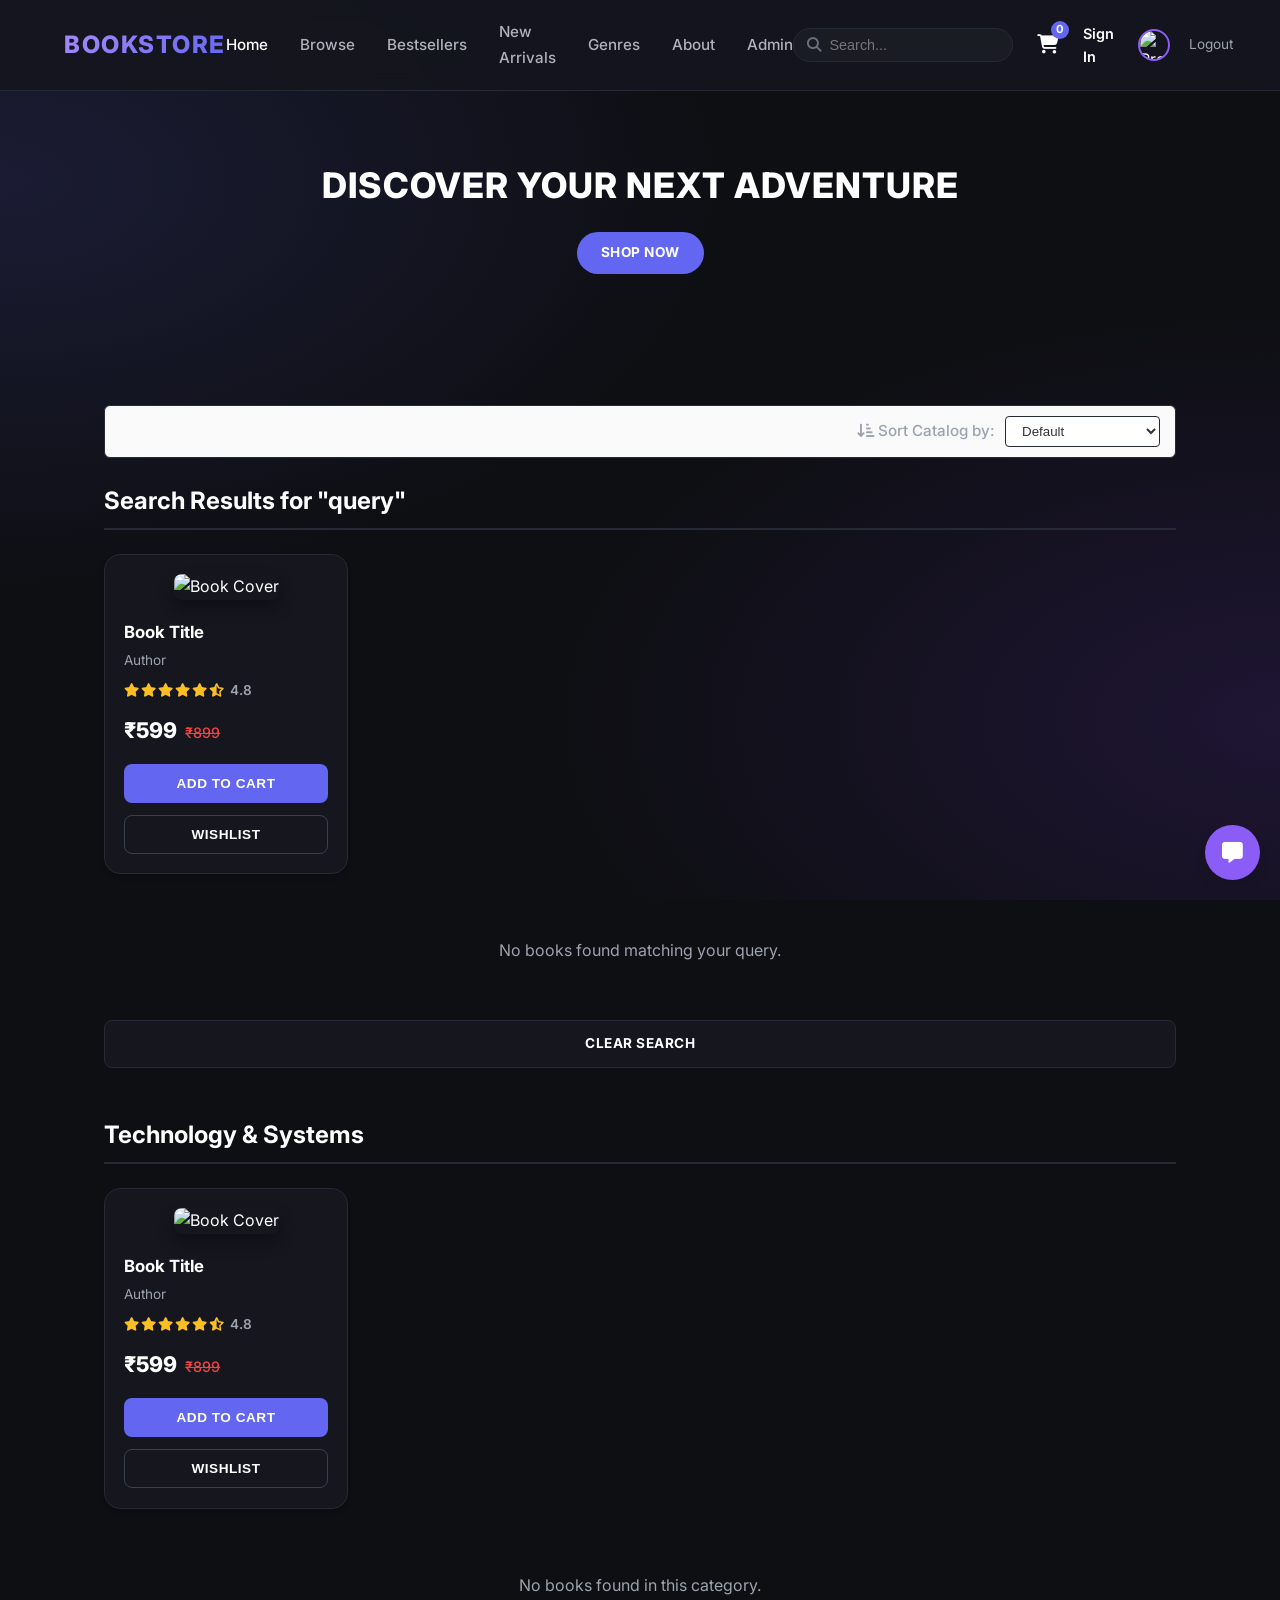
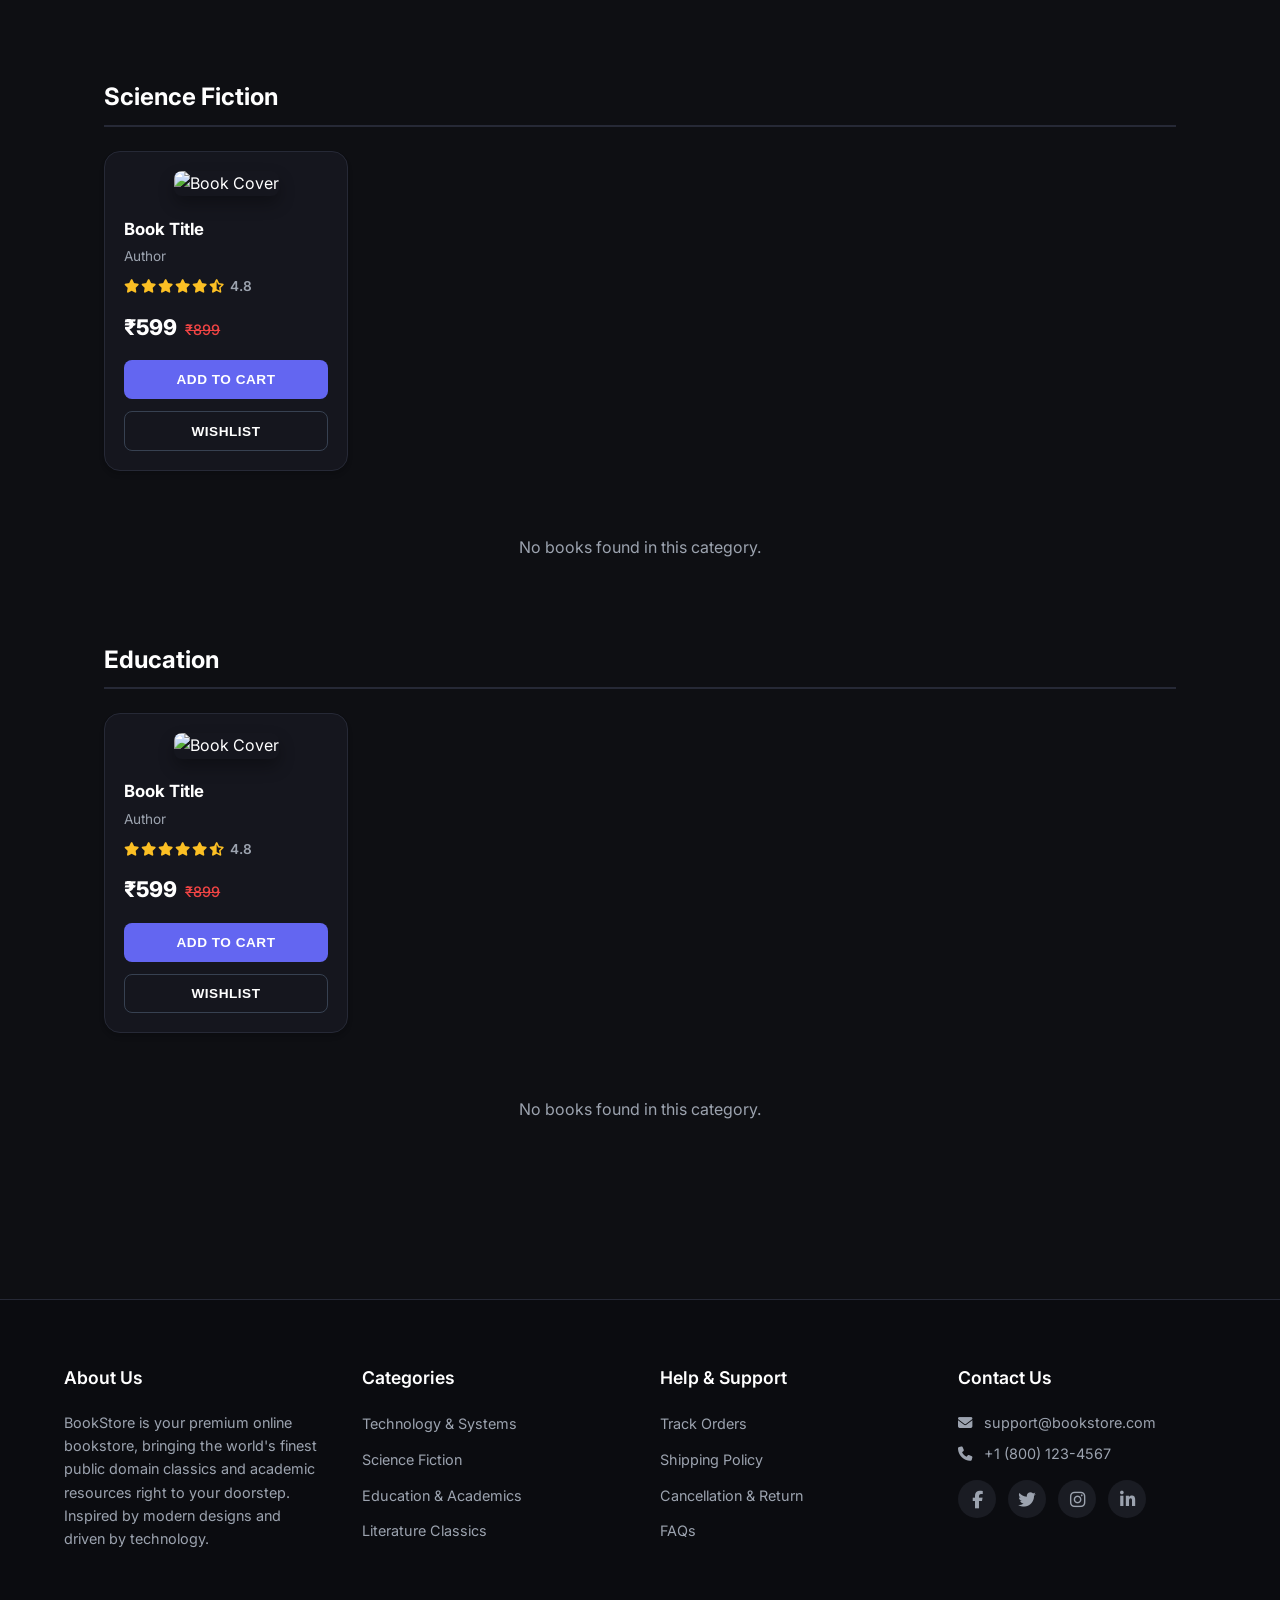
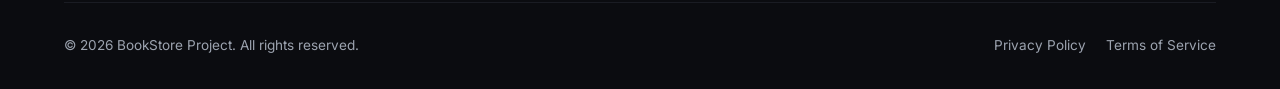
==== commit f618de7d: "Fix headers links, restore premium footers globally, and fix low contrast text views on login/regist" ====
--- a/src/main/resources/templates/index.html
+++ b/src/main/resources/templates/index.html
@@ -17,11 +17,11 @@
         
         <ul class="nav-links">
             <li><a th:href="@{/}" href="/" class="active">Home</a></li>
-            <li><a href="javascript:void(0)">Browse</a></li>
-            <li><a href="javascript:void(0)">Bestsellers</a></li>
-            <li><a href="javascript:void(0)">New Arrivals</a></li>
-            <li><a href="javascript:void(0)">Genres</a></li>
-            <li><a href="javascript:void(0)">About</a></li>
+            <li><a th:href="@{/#tech-section}" href="/#tech-section">Browse</a></li>
+            <li><a th:href="@{/#fiction-section}" href="/#fiction-section">Bestsellers</a></li>
+            <li><a th:href="@{/#edu-section}" href="/#edu-section">New Arrivals</a></li>
+            <li><a th:href="@{/#fiction-section}" href="/#fiction-section">Genres</a></li>
+            <li><a th:href="@{/info/faq}" href="/info/faq">About</a></li>
             <li th:if="${isAdmin}"><a th:href="@{/admin}" href="/admin">Admin</a></li>
         </ul>
 
@@ -241,18 +241,55 @@
     </main>
 
     <!-- Premium Footer Section -->
-    <footer class="site-footer" style="padding: 2rem 5%; background: #0b0c10; border-top: 1px solid var(--border-color); margin-top: 4rem;">
-        <div style="max-width: 1200px; margin: 0 auto; display: flex; justify-content: space-between; align-items: center; flex-wrap: wrap; gap: 1.5rem;">
-            <div style="display: flex; gap: 24px;">
-                <a href="/info/faq" style="color: #9ca3af; text-decoration: none; font-size: 0.9rem; transition: color 0.2s;" onmouseover="this.style.color='#fff'" onmouseout="this.style.color='#9ca3af'">Help</a>
-                <a href="/info/terms" style="color: #9ca3af; text-decoration: none; font-size: 0.9rem; transition: color 0.2s;" onmouseover="this.style.color='#fff'" onmouseout="this.style.color='#9ca3af'">Terms</a>
-                <a href="mailto:support@bookstore.com" style="color: #9ca3af; text-decoration: none; font-size: 0.9rem; transition: color 0.2s;" onmouseover="this.style.color='#fff'" onmouseout="this.style.color='#9ca3af'">Contact</a>
-            </div>
-            <div style="display: flex; gap: 16px; font-size: 1.1rem; color: #9ca3af;">
-                <a href="https://instagram.com" target="_blank" style="color: inherit; transition: color 0.2s;" onmouseover="this.style.color='#fff'" onmouseout="this.style.color='#9ca3af'"><i class="fa-brands fa-instagram"></i></a>
-                <a href="https://facebook.com" target="_blank" style="color: inherit; transition: color 0.2s;" onmouseover="this.style.color='#fff'" onmouseout="this.style.color='#9ca3af'"><i class="fa-brands fa-facebook-f"></i></a>
-                <a href="https://twitter.com" target="_blank" style="color: inherit; transition: color 0.2s;" onmouseover="this.style.color='#fff'" onmouseout="this.style.color='#9ca3af'"><i class="fa-brands fa-twitter"></i></a>
-                <a href="https://youtube.com" target="_blank" style="color: inherit; transition: color 0.2s;" onmouseover="this.style.color='#fff'" onmouseout="this.style.color='#9ca3af'"><i class="fa-brands fa-youtube"></i></a>
+    <footer class="site-footer" style="padding: 4rem 5% 2rem; background: #0b0c10; border-top: 1px solid var(--border-color); margin-top: 4rem;">
+        <div class="footer-grid" style="display: grid; grid-template-columns: repeat(auto-fit, minmax(200px, 1fr)); gap: 2.5rem; max-width: 1200px; margin: 0 auto 3rem;">
+            <div class="footer-col">
+                <h4 style="color: #fff; font-size: 1.1rem; margin-bottom: 1.2rem; font-weight: 600;">About Us</h4>
+                <p style="font-size: 0.9rem; line-height: 1.6; color: #9ca3af;">BookStore is your premium online bookstore, bringing the world's finest public domain classics and academic resources right to your doorstep. Inspired by modern designs and driven by technology.</p>
+            </div>
+            <div class="footer-col">
+                <h4 style="color: #fff; font-size: 1.1rem; margin-bottom: 1.2rem; font-weight: 600;">Categories</h4>
+                <ul style="list-style: none;">
+                    <li style="margin-bottom: 10px;"><a th:href="@{/#tech-section}" href="/#tech-section" style="color: #9ca3af; text-decoration: none; font-size: 0.9rem; transition: color 0.2s;" onmouseover="this.style.color='#fff'" onmouseout="this.style.color='#9ca3af'">Technology &amp; Systems</a></li>
+                    <li style="margin-bottom: 10px;"><a th:href="@{/#fiction-section}" href="/#fiction-section" style="color: #9ca3af; text-decoration: none; font-size: 0.9rem; transition: color 0.2s;" onmouseover="this.style.color='#fff'" onmouseout="this.style.color='#9ca3af'">Science Fiction</a></li>
+                    <li style="margin-bottom: 10px;"><a th:href="@{/#edu-section}" href="/#edu-section" style="color: #9ca3af; text-decoration: none; font-size: 0.9rem; transition: color 0.2s;" onmouseover="this.style.color='#fff'" onmouseout="this.style.color='#9ca3af'">Education &amp; Academics</a></li>
+                    <li style="margin-bottom: 10px;"><a th:href="@{/#fiction-section}" href="/#fiction-section" style="color: #9ca3af; text-decoration: none; font-size: 0.9rem; transition: color 0.2s;" onmouseover="this.style.color='#fff'" onmouseout="this.style.color='#9ca3af'">Literature Classics</a></li>
+                </ul>
+            </div>
+            <div class="footer-col">
+                <h4 style="color: #fff; font-size: 1.1rem; margin-bottom: 1.2rem; font-weight: 600;">Help &amp; Support</h4>
+                <ul style="list-style: none;">
+                    <li style="margin-bottom: 10px;"><a th:href="@{/info/tracker}" href="/info/tracker" style="color: #9ca3af; text-decoration: none; font-size: 0.9rem; transition: color 0.2s;" onmouseover="this.style.color='#fff'" onmouseout="this.style.color='#9ca3af'">Track Orders</a></li>
+                    <li style="margin-bottom: 10px;"><a th:href="@{/info/shipping}" href="/info/shipping" style="color: #9ca3af; text-decoration: none; font-size: 0.9rem; transition: color 0.2s;" onmouseover="this.style.color='#fff'" onmouseout="this.style.color='#9ca3af'">Shipping Policy</a></li>
+                    <li style="margin-bottom: 10px;"><a th:href="@{/info/returns}" href="/info/returns" style="color: #9ca3af; text-decoration: none; font-size: 0.9rem; transition: color 0.2s;" onmouseover="this.style.color='#fff'" onmouseout="this.style.color='#9ca3af'">Cancellation &amp; Return</a></li>
+                    <li style="margin-bottom: 10px;"><a th:href="@{/info/faq}" href="/info/faq" style="color: #9ca3af; text-decoration: none; font-size: 0.9rem; transition: color 0.2s;" onmouseover="this.style.color='#fff'" onmouseout="this.style.color='#9ca3af'">FAQs</a></li>
+                </ul>
+            </div>
+            <div class="footer-col">
+                <h4 style="color: #fff; font-size: 1.1rem; margin-bottom: 1.2rem; font-weight: 600;">Contact Us</h4>
+                <p style="font-size: 0.9rem; margin-bottom: 8px; color: #9ca3af;">
+                    <a href="mailto:support@bookstore.com" style="color: inherit; text-decoration: none; transition: color 0.2s ease;" onmouseover="this.style.color='#fff'" onmouseout="this.style.color='inherit'">
+                        <i class="fa-solid fa-envelope" style="margin-right: 8px;"></i> support@bookstore.com
+                    </a>
+                </p>
+                <p style="font-size: 0.9rem; margin-bottom: 12px; color: #9ca3af;">
+                    <a href="tel:+18001234567" style="color: inherit; text-decoration: none; transition: color 0.2s ease;" onmouseover="this.style.color='#fff'" onmouseout="this.style.color='inherit'">
+                        <i class="fa-solid fa-phone" style="margin-right: 8px;"></i> +1 (800) 123-4567
+                    </a>
+                </p>
+                <div class="footer-social-links" style="display: flex; gap: 12px; margin-top: 15px;">
+                    <a href="https://facebook.com" target="_blank" style="background: #1a1c23; color: #9ca3af; width: 38px; height: 38px; border-radius: 50%; display: flex; align-items: center; justify-content: center; font-size: 1.1rem; transition: background 0.2s, color 0.2s; text-decoration: none;" onmouseover="this.style.background='var(--primary-color)'; this.style.color='#fff'" onmouseout="this.style.background='#1a1c23'; this.style.color='#9ca3af'"><i class="fa-brands fa-facebook-f"></i></a>
+                    <a href="https://twitter.com" target="_blank" style="background: #1a1c23; color: #9ca3af; width: 38px; height: 38px; border-radius: 50%; display: flex; align-items: center; justify-content: center; font-size: 1.1rem; transition: background 0.2s, color 0.2s; text-decoration: none;" onmouseover="this.style.background='var(--primary-color)'; this.style.color='#fff'" onmouseout="this.style.background='#1a1c23'; this.style.color='#9ca3af'"><i class="fa-brands fa-twitter"></i></a>
+                    <a href="https://instagram.com" target="_blank" style="background: #1a1c23; color: #9ca3af; width: 38px; height: 38px; border-radius: 50%; display: flex; align-items: center; justify-content: center; font-size: 1.1rem; transition: background 0.2s, color 0.2s; text-decoration: none;" onmouseover="this.style.background='var(--primary-color)'; this.style.color='#fff'" onmouseout="this.style.background='#1a1c23'; this.style.color='#9ca3af'"><i class="fa-brands fa-instagram"></i></a>
+                    <a href="https://linkedin.com" target="_blank" style="background: #1a1c23; color: #9ca3af; width: 38px; height: 38px; border-radius: 50%; display: flex; align-items: center; justify-content: center; font-size: 1.1rem; transition: background 0.2s, color 0.2s; text-decoration: none;" onmouseover="this.style.background='var(--primary-color)'; this.style.color='#fff'" onmouseout="this.style.background='#1a1c23'; this.style.color='#9ca3af'"><i class="fa-brands fa-linkedin-in"></i></a>
+                </div>
+            </div>
+        </div>
+        <div class="footer-bottom" style="border-top: 1px solid #1a1c23; padding-top: 2rem; display: flex; justify-content: space-between; align-items: center; font-size: 0.85rem; max-width: 1200px; margin: 0 auto; color: #9ca3af;">
+            <span>&copy; 2026 BookStore Project. All rights reserved.</span>
+            <div class="footer-bottom-links" style="display: flex; gap: 20px;">
+                <a th:href="@{/info/privacy}" href="/info/privacy" style="color: #9ca3af; text-decoration: none; transition: color 0.2s;" onmouseover="this.style.color='#fff'" onmouseout="this.style.color='#9ca3af'">Privacy Policy</a>
+                <a th:href="@{/info/terms}" href="/info/terms" style="color: #9ca3af; text-decoration: none; transition: color 0.2s;" onmouseover="this.style.color='#fff'" onmouseout="this.style.color='#9ca3af'">Terms of Service</a>
             </div>
         </div>
     </footer>
--- a/src/main/resources/static/css/styles.css
+++ b/src/main/resources/static/css/styles.css
@@ -655,14 +655,14 @@
 
 .fk-title {
   font-size: 1.6rem;
-  font-weight: 500;
-  color: #212121;
+  font-weight: 700;
+  color: #ffffff;
   margin-bottom: 0.5rem;
 }
 
 .fk-author {
   font-size: 1.1rem;
-  color: #878787;
+  color: #9ca3af;
   margin-bottom: 0.8rem;
   font-weight: 500;
 }
@@ -675,7 +675,7 @@
 }
 
 .fk-badge-green {
-  background: #388e3c;
+  background: #10b981;
   color: #fff;
   padding: 2px 6px;
   font-size: 0.75rem;
@@ -688,7 +688,7 @@
 
 .fk-rating-text {
   font-size: 0.85rem;
-  color: #878787;
+  color: #9ca3af;
   font-weight: 600;
 }
 
@@ -703,26 +703,26 @@
 
 .fk-price-main {
   font-size: 1.8rem;
-  font-weight: 600;
-  color: #212121;
+  font-weight: 700;
+  color: #ffffff;
 }
 
 .fk-price-original {
   font-size: 1.1rem;
-  color: #878787;
+  color: #9ca3af;
   text-decoration: line-through;
 }
 
 .fk-price-discount {
   font-size: 1.1rem;
-  color: #388e3c;
+  color: #10b981;
   font-weight: 600;
 }
 
 .fk-section-header {
   font-size: 1.1rem;
   font-weight: 600;
-  color: #212121;
+  color: #ffffff;
   margin-bottom: 0.8rem;
 }
 
@@ -733,7 +733,7 @@
 
 .fk-offers-list li {
   font-size: 0.9rem;
-  color: #212121;
+  color: #ffffff;
   margin-bottom: 8px;
   display: flex;
   align-items: flex-start;
@@ -741,14 +741,14 @@
 }
 
 .fk-offers-list li i {
-  color: #16a34a;
+  color: #10b981;
   margin-top: 3px;
 }
 
 .fk-description-box {
   margin-bottom: 1.8rem;
   font-size: 0.95rem;
-  color: #212121;
+  color: #ffffff;
   line-height: 1.6;
 }
 
@@ -768,13 +768,13 @@
 
 .fk-specs-table td.label-cell {
   width: 25%;
-  color: #878787;
+  color: #9ca3af;
   font-weight: 500;
-  background-color: #fcfcfc;
+  background-color: #1a1c23;
 }
 
 .fk-specs-table td.val-cell {
-  color: #212121;
+  color: #ffffff;
 }
 
 @media(max-width: 768px) {
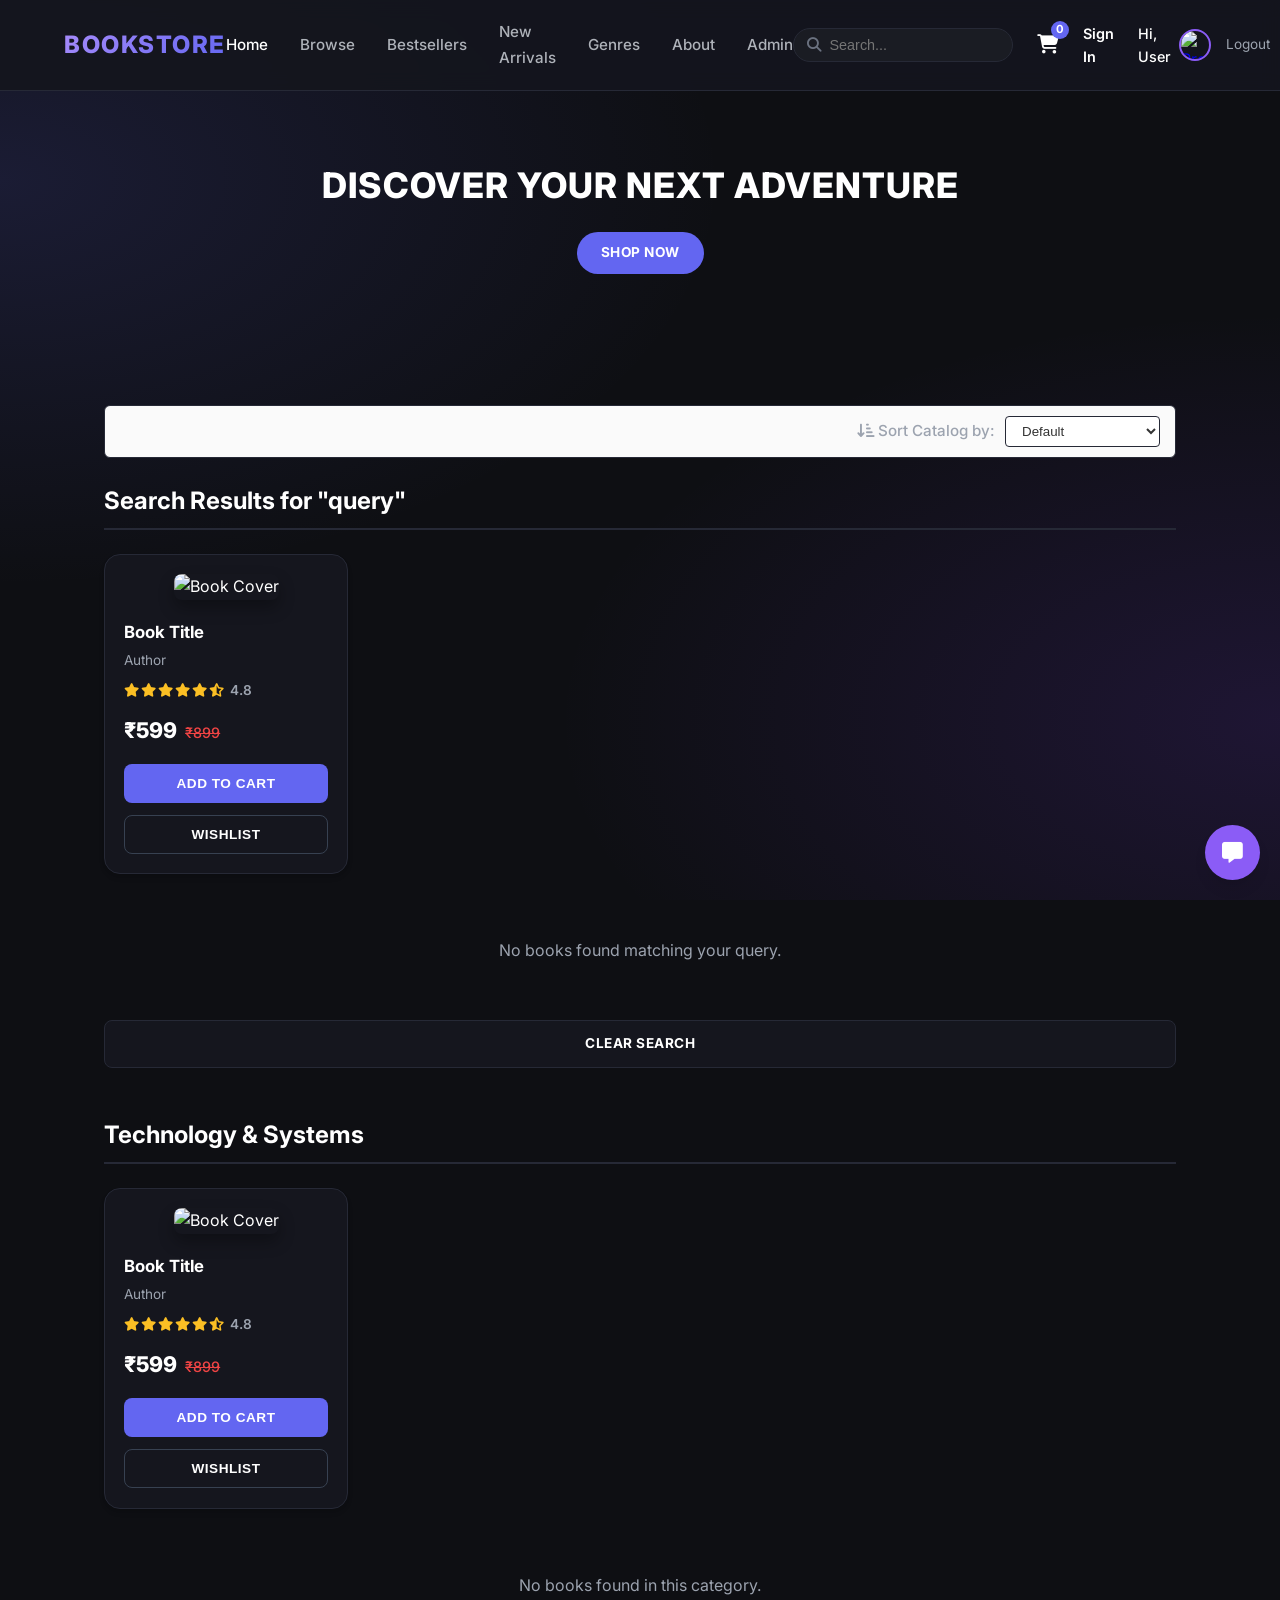
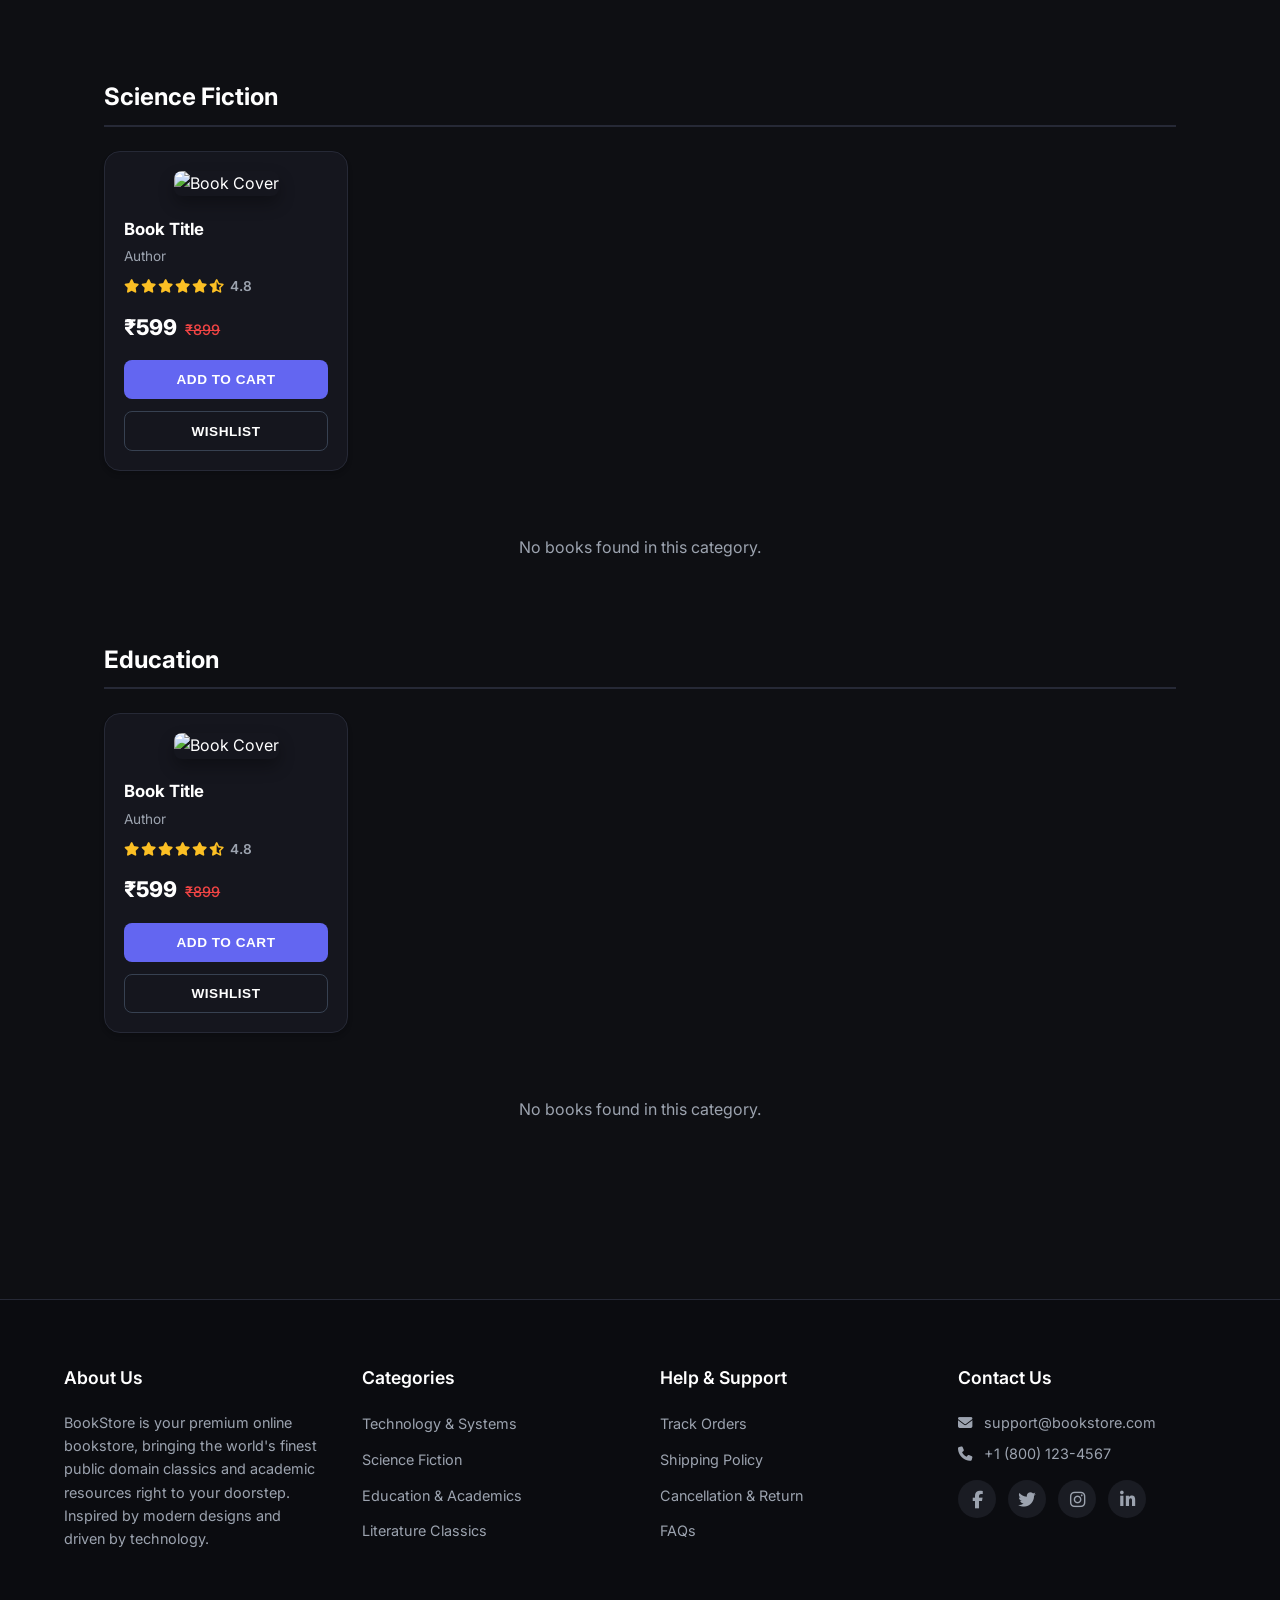
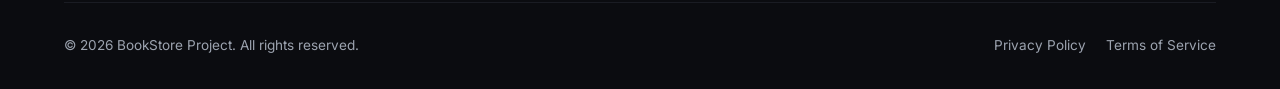
==== commit 286f8281: "Link user profile greeting and avatar directly to orders history view across all pages" ====
--- a/src/main/resources/templates/index.html
+++ b/src/main/resources/templates/index.html
@@ -39,8 +39,13 @@
 
             <!-- User avatar or sign in -->
             <a th:if="${!isUser}" th:href="@{/login}" href="/login" style="color:#fff; text-decoration:none; font-weight:600; font-size:0.9rem;">Sign In</a>
-            <img th:if="${isUser}" class="profile-avatar" src="https://images.unsplash.com/photo-1494790108377-be9c29b29330?auto=format&fit=crop&w=150&q=80" alt="Profile">
-            <a th:if="${isUser}" href="javascript:void(0)" onclick="logout()" style="color:#9ca3af; text-decoration:none; font-size:0.85rem; margin-left:-5px;">Logout</a>
+            <div th:if="${isUser}" style="display: flex; align-items: center; gap: 10px;">
+                <a th:href="@{/orders}" href="/orders" style="display: flex; align-items: center; gap: 8px; text-decoration: none;">
+                    <span style="color: #fff; font-weight: 500; font-size: 0.9rem;">Hi, <span th:text="${username}">User</span></span>
+                    <img class="profile-avatar" src="https://images.unsplash.com/photo-1494790108377-be9c29b29330?auto=format&fit=crop&w=150&q=80" alt="Profile">
+                </a>
+                <a href="javascript:void(0)" onclick="logout()" style="color:#9ca3af; text-decoration:none; font-size:0.85rem; margin-left:5px;">Logout</a>
+            </div>
         </div>
     </nav>
 
